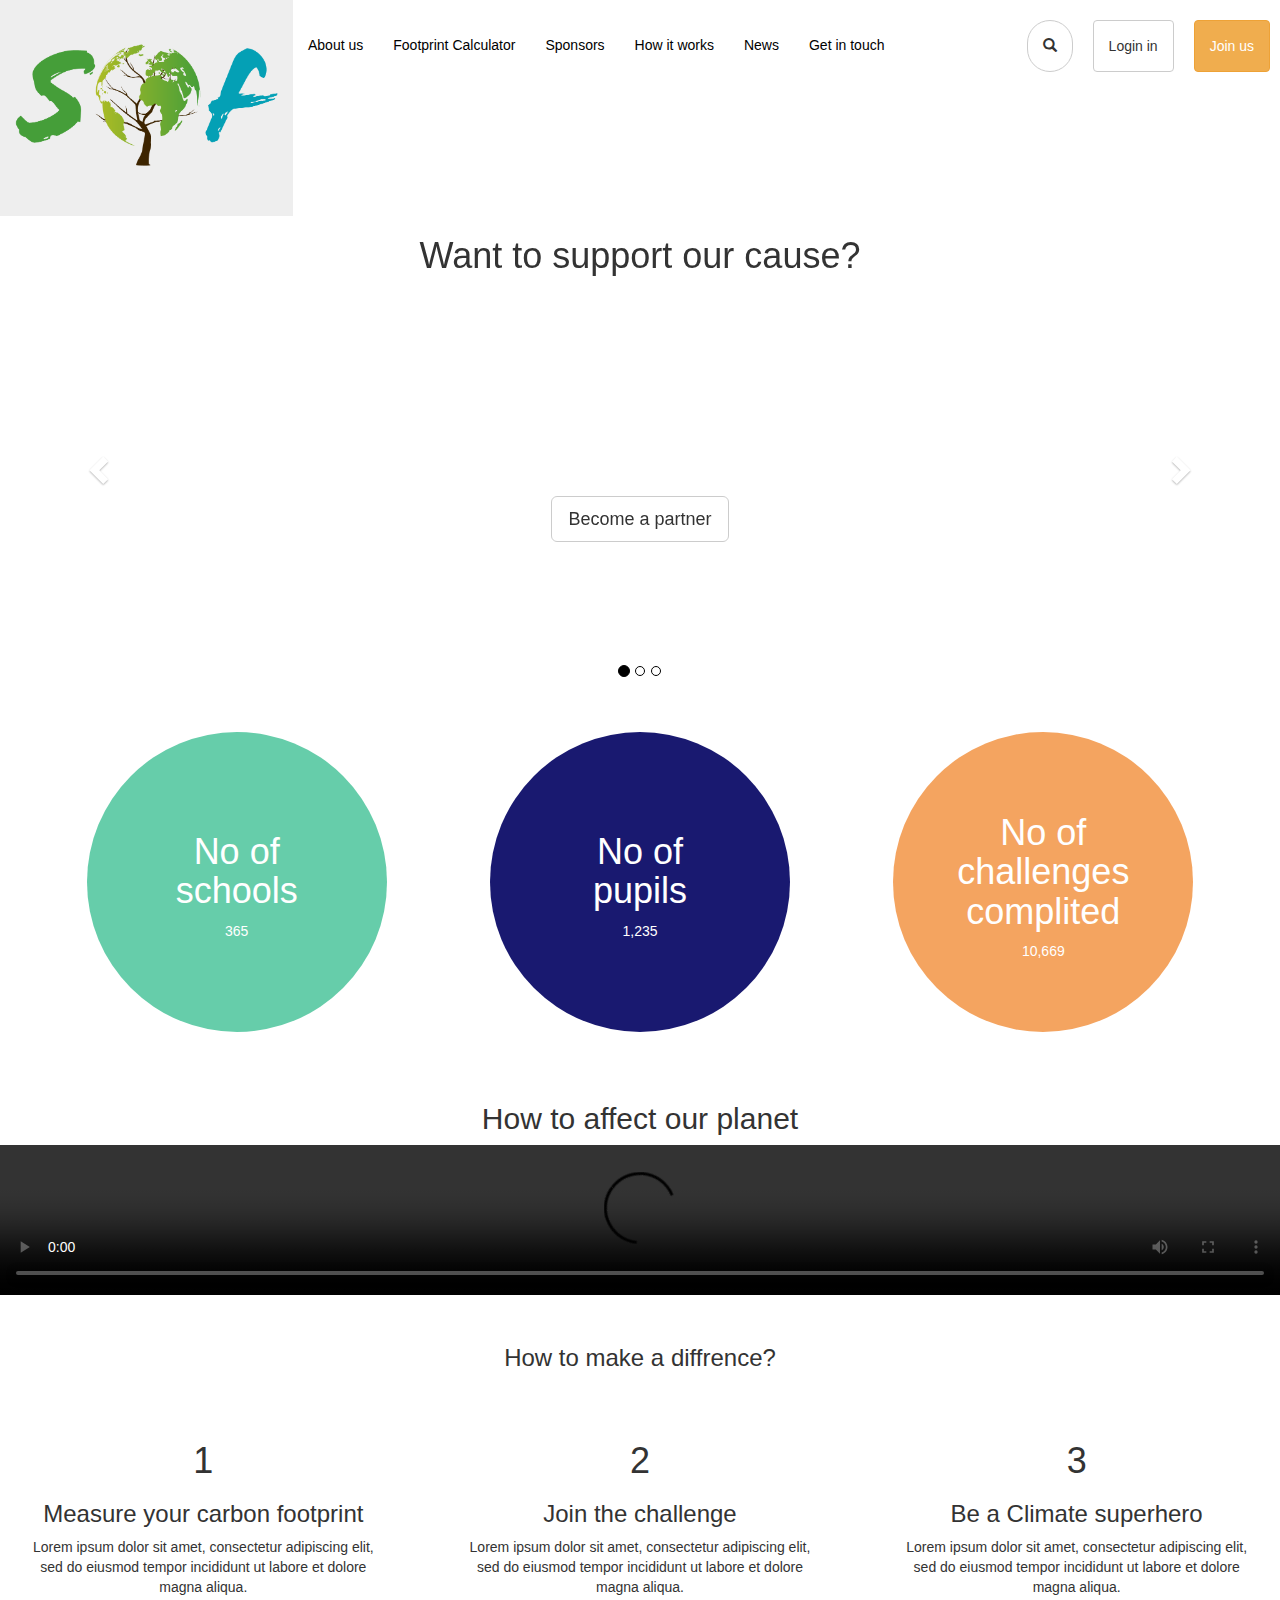
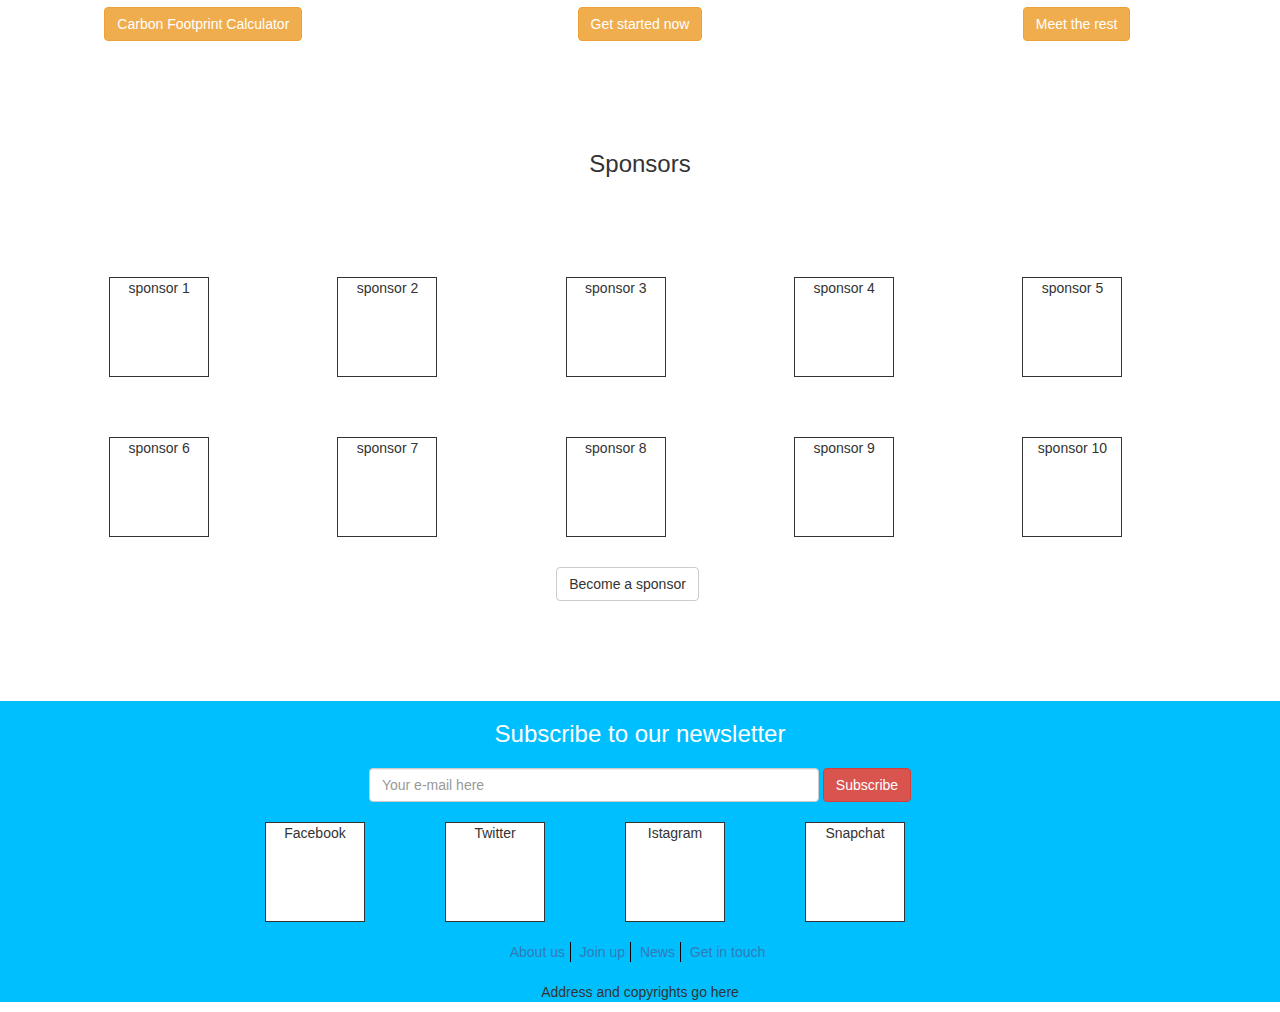
==== index.html @ 85eab24a "init commit" ====
<!DOCTYPE html>
<html lang="en">
<head>

    <link rel="stylesheet" type="text/css" href="css/mystyle.css"/>
    <meta charset="utf-8">
    <meta name="viewport" content="width=device-width, initial-scale=1.0">

    <title>Safe our future</title>


    <meta name="viewport" content="width=device-width, initial-scale=1">
    <link rel="stylesheet" href="bower_components/bootstrap/dist/css/bootstrap.min.css">
    <link rel="stylesheet" type="text/css" href="css/mystyle.css">
    <!-- HTML5 shim and Respond.js for IE8 support of HTML5 elements and media queries -->
    <!-- WARNING: Respond.js doesn't work if you view the page via file:// -->
    <!--[if lt IE 9]>
    <script src="https://oss.maxcdn.com/html5shiv/3.7.3/html5shiv.min.js"></script>
    <script src="https://oss.maxcdn.com/respond/1.4.2/respond.min.js"></script>
    <![endif]-->
    <script src="bower_components/jquery/dist/jquery.min.js"></script>
    <script src="bower_components/bootstrap/dist/js/bootstrap.min.js"></script>

    <script>
        $(document).ready(function () {
            $("#button-scroll").click(function () {
                $('html, body').animate({
                    scrollTop: $("#scroll-target").offset().top
                }, 2000);
            });
        });
    </script>
</head>


<body>

<div class="container-fluid">

    <div class="header-container">

        <!--navigation-->
        <div class="navigation row visible-lg">
            <div class="col-lg-12">
                <ul class="nav navbar-nav navbar-left">
                    <li>
                        <a href="#"><img src="images/SaveOurFuture-Logo3.png" class="logo-desktop"></a>
                    </li>
                </ul>
                <ul class="nav navbar-nav main-nav">
                    <li><a href="#">About us</a></li>
                    <li><a href="#">Footprint Calculator</a></li>
                    <li><a href="#">Sponsors</a></li>
                    <li><a href="#">How it works</a></li>
                    <li><a href="#">News</a></li>
                    <li><a href="#">Get in touch</a></li>
                </ul>
                <ul class="nav navbar-nav navbar-right login-join">
                    <li><a href="#" class="btn btn-default search-button" role="button"><span
                            class="glyphicon glyphicon-search"></span></a></li>
                    <li><a href="#" class="btn btn-default login-margin" role="button">Login in</a></li>
                    <li><a href="#" class="btn btn-warning" role="button">Join us</a></li>
                </ul>
            </div>
        </div>

        <div class="navigation row visible-md visible-sm visible-xs">
            <div class="col-md-4 col-sm-4 col-xs-4">
                <ul class="nav navbar-nav navbar-left button-dropdown">
                    <button type="button" data-toggle="dropdown" class="button-navigation"><span
                            class="glyphicon glyphicon-menu-hamburger"></span></button>
                    <ul class="dropdown-menu">
                        <li><a href="#">About us</a></li>
                        <li><a href="#">Footprint Calculator</a>
                        <li>
                        <li><a href="#">Sponsors</a></li>
                        <li><a href="#">How it works</a></li>
                        <li><a href="#">News</a>
                        <li>
                        <li><a href="#">Get in touch</a></li>
                    </ul>
                </ul>
            </div>
            <div class="col-md-4 col-sm-4 col-xs-4">
                <ul class="nav navbar-nav">
                    <li>
                        <a href="#"><img src="images/SaveOurFuture-Logo3.png" class="logo-mobile"></a>
                    </li>
                </ul>
            </div>
            <div class="col-md-4 col-sm-4 col-xs-4 login-join-mobile">
                <a href="#" class="btn btn-default" role="button">Login in</a>
                <a href="#" class="btn btn-warning" role="button">Join us</a>
            </div>
        </div>

         <!--carousel-->

        <div class="container-carousel">
            <div id="myCarousel" class="carousel slide text-center" data-ride="carousel">

                <ol class="carousel-indicators">
                    <li data-target="#myCarousel" data-slide-to="0" class="active"></li>
                    <li data-target="#myCarousel" data-slide-to="1"></li>
                    <li data-target="#myCarousel" data-slide-to="2"></li>
                </ol>

                <div class="carousel-inner" role="listbox">
                    <div class="item item-position active">
                        <h1>Want to support our cause?</h1>
                        <p><a class="btn btn-lg btn-default button-lower" href="#" role="button">Become a partner</a>
                        </p>
                    </div>
                    <div class="item item-position">
                        <h1>Help Safe Our Future!</h1>
                        <p><a class="btn btn-lg btn-default button-lower" id="button-scroll" href="#" role="button">Find
                            out how</a></p>
                    </div>
                    <div class="item item-position">
                        <h1>How big is your carboon footprint?</h1>
                        <p><a class="btn btn-lg btn-default button-lower" href="#" role="button">Footprint
                            calculator</a>
                        </p>
                    </div>
                </div>
                <a class="left carousel-control" href="#myCarousel" role="button" data-slide="prev">
                    <span class="glyphicon glyphicon-chevron-left" aria-hidden="true"></span>
                    <span class="sr-only">Previous</span>
                </a>
                <a class="right carousel-control" href="#myCarousel" role="button" data-slide="next">
                    <span class="glyphicon glyphicon-chevron-right" aria-hidden="true"></span>
                    <span class="sr-only">Next</span>
                </a>
            </div>
         </div>
    </div>

    <!--counters-->

    <div class="counters-container">
        <div class="row">
            <div class="col-lg-4 col-md-4 col-sm-4 col-xs-12">
                <div id="circle1">
                    <div id="text1">
                        <h1>No of schools</h1>
                        <p>365</p>
                    </div>
                </div>
            </div>
            <div class="col-lg-4 col-md-4 col-sm-4 col-xs-12">
                <div id="circle2">
                    <div id="text1">
                        <h1>No of pupils</h1>
                        <p>1,235</p>
                    </div>
                </div>
            </div>
            <div class="col-lg-4 col-md-4 col-sm-4 col-xs-12">
                <div id="circle3">
                    <div id="text1">
                        <h1>No of challenges complited</h1>
                        <p>10,669</p>
                    </div>
                </div>
            </div>
        </div>
    </div>

    <!--video-->

    <div class="container-video">
        <h2 class="video-title">How to affect our planet</h2>
        <video class="video-centre" width="1000" controls>
            <source src="video/Save-Our-Future.mp4" type="video/mp4">
        </video>
    </div>

    <!--three steps-->

    <div class="three-steps" id="scroll-target">
        <h3 class="three-steps-title">How to make a diffrence?</h3>
        <div class="row three-steps-content">
            <div class="col-lg-4 col-md-4 col-sm-4 col-xs-12 three-steps-item1">
                <h1>1</h1>
                <h3>Measure your carbon footprint</h3>
                <p>Lorem ipsum dolor sit amet, consectetur adipiscing elit, sed do eiusmod tempor incididunt ut labore
                    et dolore magna aliqua.</p>
                <p>
                    <a href="#" class="btn btn-warning" role="button">Carbon Footprint Calculator</a>
                </p>
            </div>

            <div class="col-lg-4 col-md-4 col-sm-4 col-xs-12 three-steps-item2">
                <h1>2</h1>
                <h3>Join the challenge</h3>
                <p>Lorem ipsum dolor sit amet, consectetur adipiscing elit, sed do eiusmod tempor incididunt ut labore
                    et dolore magna aliqua.</p>
                <p>
                    <a href="#" class="btn btn-warning" role="button">Get started now</a>
                </p>
            </div>

            <div class="col-lg-4 col-md-4 col-sm-4 col-xs-12 three-steps-item3">
                <h1>3</h1>
                <h3>Be a Climate superhero</h3>
                <p>Lorem ipsum dolor sit amet, consectetur adipiscing elit, sed do eiusmod tempor incididunt ut labore
                    et dolore magna aliqua.</p>
                <p>
                    <a href="#" class="btn btn-warning" role="button">Meet the rest</a>
                </p>
            </div>
        </div>
    </div>

    <!--sponsors-->

    <div class="sponsors visible-lg visible-mg hidden-xs">
        <h3 class="sponsors-title">Sponsors</h3>
        <div class="row sponsors-first-line">
            <div class="sponsor-list col-lg-2 col-md-offset-1">
                <p>sponsor 1</p>
            </div>
            <div class="sponsor-list col-lg-2">
                <p>sponsor 2</p>
            </div>
            <div class="sponsor-list col-lg-2">
                <p>sponsor 3</p>
            </div>
            <div class="sponsor-list col-lg-2">
                <p>sponsor 4</p>
            </div>
            <div class="sponsor-list col-lg-2">
                <p>sponsor 5</p>
            </div>
        </div>
        <div class="row sponsors-second-line">
            <div class="sponsor-list col-lg-2 col-md-offset-1">
                <p>sponsor 6</p>
            </div>
            <div class="sponsor-list col-lg-2">
                <p>sponsor 7</p>
            </div>
            <div class="sponsor-list col-lg-2">
                <p>sponsor 8</p>
            </div>
            <div class="sponsor-list col-lg-2">
                <p>sponsor 9</p>
            </div>
            <div class="sponsor-list col-lg-2">
                <p>sponsor 10</p>
            </div>
        </div>
        <div class="row sponsor-button">
            <div class="col-lg-12">
                <a class="btn btn-default" href="#" role="button">Become a sponsor</a>
            </div>
        </div>
    </div>

    <!--footer-->

    <footer class="footer-homepage">
        <div class="footer-header row">
            <div class="col-lg-12 col-md-12 col-sm-12 col-xs-12">
                <h3>Subscribe to our newsletter</h3>
                <form class="form-inline footer-email">
                    <input type="email" class="form-control" size="50" placeholder="Your e-mail here" required>
                    <button type="button" class="btn btn-danger">Subscribe</button>
                </form>
            </div>
        </div>
        <div class="footer-social visible-lg hidden-md hidden-sm hidden-xs">
            <div class="row">
                <div class="col-lg-3 social-list">
                    <p>Facebook</p>
                </div>
                <div class="col-lg-3 social-list">
                    <p>Twitter</p>
                </div>
                <div class="col-lg-3 social-list">
                    <p>Istagram</p>
                </div>
                <div class="col-lg-3 social-list">
                    <p>Snapchat</p>
                </div>
            </div>
        </div>

        <div class="footer-social-mobile hidden-lg visible-md visible-sm visible-xs">
            <ul class="list-unstyled">
                <li>Facebook</li>
                <li>Twitter</li>
                <li>Istagram</li>
                <li>Snapchat</li>
            </ul>
        </div>

        <div class="footer-lists">
            <ul class="list-inline">
                <li class="footer-list-item"><a href="#">About us</a></li>
                <li class="footer-list-item"><a href="#">Join up</a></li>
                <li class="footer-list-item"><a href="#">News</a></li>
                <li><a href="#">Get in touch</a></li>
            </ul>
        </div>
        <div class="footer-text-bottom">
            <p>Address and copyrights go here</p>
        </div>

    </footer>


</div>


</body>
</html>
---- css/mystyle.css ----
.container-fluid {
    padding-right: 0px;
    padding-left: 0px;
}

.header-container {
    margin-top: 0px;
}

.logo-desktop {
    width: 263px;
    height: 186px ;
    margin-right: 0px;
}

.logo-mobile {
    width: 263px;
    height: 186px ;
}

.search-button {
    border-radius: 50px;

}

.login-margin {
    margin-left: 20px;
    margin-right: 20px;
}

.login-join {
    margin-top: 20px;
    margin-right: 10px;
}

.login-join-mobile {
    margin-top: 20px;
    text-align: right;
}

.main-nav {
    margin-top: 20px;
}

.main-nav li a {
    color: black;!important;
}

.button-dropdown {
    margin-top: 20px;
    margin-left: 20px;
}

.navigation {
    margin-bottom: 0px;
}

.container-carousel {
    height: auto;
}

.carousel-control.left, .carousel-control.right {
    background-image: none;
}

.carousel-indicators li {
    border-color: black;
}

.carousel-indicators li.active {
    background-color: black;
}

.item-position p {
    line-height: 1.375em;
    margin: 170px 0;
}

.button-lower {
    margin-top: 50px;
}

.counters-container {
    margin-right: 50px;
    margin-left: 50px;
}
#circle1 {
    position: relative;
    background-color: mediumaquamarine;
    margin: 20px auto;
    width: 300px;
    height: 300px;
    border-radius: 200px;
}

#circle2 {
    position: relative;
    background-color: midnightblue ;
    margin: 20px auto;
    width: 300px;
    height: 300px;
    border-radius: 200px;
}

#circle3 {
    position: relative;
    background-color: sandybrown ;
    margin: 20px auto;
    width: 300px;
    height: 300px;
    border-radius: 200px;
}

#text1 {
    position: absolute;
    top: 50%;
    left: 50%;
    transform: translate(-50%, -50%);
    color: #fff;
    text-align: center;
}


.video-title {
    text-align: center;
}

.container-video {
    margin: 50px 0px 0px 0px;!important;
}

.video-centre {
    margin-left: auto;
    margin-right: auto;
    display: block;
    width: 100%;
    height: auto;
}

.three-steps {
    text-align: center;
}

.three-steps-title {
   margin: 50px 0px 50px 0px;
}

.three-steps-item1 {
    padding-left: 40px;
    padding-right: 40px;
}

.three-steps-item2 {
    padding-left: 40px;
    padding-right: 40px;
}

.three-steps-item3 {
    padding-left: 40px;
    padding-right: 40px;
}

.sponsors {
    text-align: center;
}
.sponsors-title {
    margin: 100px 0px 100px 0px;
}

.sponsor-list p {
    border: 1px solid;
    height: 100px;!important;
    width: 100px; !important;

}

.sponsors-second-line {
    margin-top: 50px;
}

.sponsor-list {
    margin-right: 10px;
}

.sponsor-button {
    margin: 20px 25px 50px 0px;
}

.footer-homepage {
    background-color: deepskyblue;
    margin-top: 100px;
}

.footer-header {
    text-align: center;
    color: white;
}

.footer-email {
    text-align: center;
    margin-bottom: 20px;
    margin-top: 20px;

}

.footer-social {
    text-align: center;
    margin: 0px 0px 20px 280px;
}
.social-list {
    border: 1px solid;
    height: 100px; !important;
    width: 100px; !important;
    margin-right: 80px;
    background-color: white;
}

.footer-text-bottom {
    text-align: center;
}

.footer-lists {
    text-align: center;
    margin-bottom: 20px;
    color: black;!important;
}


.footer-list-item {
    border-right: 1px solid;
}

.footer-social-mobile {
    text-align: center;
    margin: 10px 0px 10px 0px;
}


@media only screen and (max-width: 767px) {

    .logo-mobile {
        width: 132px;
        height: 93px ;
        margin-left: 40px;!important;
    }

    .login-join {
        margin-right: 0px;
    }

    .navigation {
        margin-bottom: 50px;
    }

    .container-carousel {
        height: 300px;
    }

    .item-position p {
        margin: 70px 0;
    }

    .button-lower {
        margin-top: 50px;
    }

    .counters-container {
        margin-top: 0px; !important;
        margin-right: 0px;
        margin-left: 0px;
    }

    #circle1 {
        width: 150px;
        height: 150px;
    }
    #circle2 {
        width: 150px;
        height: 150px;
    }

    #circle3 {
        width: 150px;
        height: 150px;
    }

    #text1 h1{
        font-size: 12px !important;

    }

    .container-video {
        margin: 40px 0px 40px 0px !important;
    }

    .three-steps-content {
        margin-left: 100px;
        margin-right: 100px;
    }

    .three-steps-item2 {
        margin-top: 20px;
        margin-bottom: 20px;
    }

    .footer-homepage {
        margin-top: 50px;
    }

}


@media only screen and (max-width: 992px){

    .login-join {
        margin-right: 0px;
    }

    .logo-mobile {
        width: 179px;
        height: 122px ;
        margin-left: 50px;
    }

    .navigation {
        margin-bottom: 50px !important;
    }

    .container-carousel {
        height: 300px;
    }

    .item-position p {
        margin: 70px 0;
    }

    .counters-container {
        margin-top: 50px; !important;
        margin-right: 0px;
        margin-left: 0px;
    }

    #circle1 {
        width: 280px;
        height: 280px;
    }
    #circle2 {
        width: 280px;
        height: 280px;
    }

    #circle3 {
        width: 280px;
        height: 280px;
    }

    #text1 h1{
        font-size: 14px !important;

    }

    .container-video {
        margin: 50px 0px 0px 0px;!important;
    }

}
---- css/mystyle.css ----
.container-fluid {
    padding-right: 0px;
    padding-left: 0px;
}

.header-container {
    margin-top: 0px;
}

.logo-desktop {
    width: 263px;
    height: 186px ;
    margin-right: 0px;
}

.logo-mobile {
    width: 263px;
    height: 186px ;
}

.search-button {
    border-radius: 50px;

}

.login-margin {
    margin-left: 20px;
    margin-right: 20px;
}

.login-join {
    margin-top: 20px;
    margin-right: 10px;
}

.login-join-mobile {
    margin-top: 20px;
    text-align: right;
}

.main-nav {
    margin-top: 20px;
}

.main-nav li a {
    color: black;!important;
}

.button-dropdown {
    margin-top: 20px;
    margin-left: 20px;
}

.navigation {
    margin-bottom: 0px;
}

.container-carousel {
    height: auto;
}

.carousel-control.left, .carousel-control.right {
    background-image: none;
}

.carousel-indicators li {
    border-color: black;
}

.carousel-indicators li.active {
    background-color: black;
}

.item-position p {
    line-height: 1.375em;
    margin: 170px 0;
}

.button-lower {
    margin-top: 50px;
}

.counters-container {
    margin-right: 50px;
    margin-left: 50px;
}
#circle1 {
    position: relative;
    background-color: mediumaquamarine;
    margin: 20px auto;
    width: 300px;
    height: 300px;
    border-radius: 200px;
}

#circle2 {
    position: relative;
    background-color: midnightblue ;
    margin: 20px auto;
    width: 300px;
    height: 300px;
    border-radius: 200px;
}

#circle3 {
    position: relative;
    background-color: sandybrown ;
    margin: 20px auto;
    width: 300px;
    height: 300px;
    border-radius: 200px;
}

#text1 {
    position: absolute;
    top: 50%;
    left: 50%;
    transform: translate(-50%, -50%);
    color: #fff;
    text-align: center;
}


.video-title {
    text-align: center;
}

.container-video {
    margin: 50px 0px 0px 0px;!important;
}

.video-centre {
    margin-left: auto;
    margin-right: auto;
    display: block;
    width: 100%;
    height: auto;
}

.three-steps {
    text-align: center;
}

.three-steps-title {
   margin: 50px 0px 50px 0px;
}

.three-steps-item1 {
    padding-left: 40px;
    padding-right: 40px;
}

.three-steps-item2 {
    padding-left: 40px;
    padding-right: 40px;
}

.three-steps-item3 {
    padding-left: 40px;
    padding-right: 40px;
}

.sponsors {
    text-align: center;
}
.sponsors-title {
    margin: 100px 0px 100px 0px;
}

.sponsor-list p {
    border: 1px solid;
    height: 100px;!important;
    width: 100px; !important;

}

.sponsors-second-line {
    margin-top: 50px;
}

.sponsor-list {
    margin-right: 10px;
}

.sponsor-button {
    margin: 20px 25px 50px 0px;
}

.footer-homepage {
    background-color: deepskyblue;
    margin-top: 100px;
}

.footer-header {
    text-align: center;
    color: white;
}

.footer-email {
    text-align: center;
    margin-bottom: 20px;
    margin-top: 20px;

}

.footer-social {
    text-align: center;
    margin: 0px 0px 20px 280px;
}
.social-list {
    border: 1px solid;
    height: 100px; !important;
    width: 100px; !important;
    margin-right: 80px;
    background-color: white;
}

.footer-text-bottom {
    text-align: center;
}

.footer-lists {
    text-align: center;
    margin-bottom: 20px;
    color: black;!important;
}


.footer-list-item {
    border-right: 1px solid;
}

.footer-social-mobile {
    text-align: center;
    margin: 10px 0px 10px 0px;
}


@media only screen and (max-width: 767px) {

    .logo-mobile {
        width: 132px;
        height: 93px ;
        margin-left: 40px;!important;
    }

    .login-join {
        margin-right: 0px;
    }

    .navigation {
        margin-bottom: 50px;
    }

    .container-carousel {
        height: 300px;
    }

    .item-position p {
        margin: 70px 0;
    }

    .button-lower {
        margin-top: 50px;
    }

    .counters-container {
        margin-top: 0px; !important;
        margin-right: 0px;
        margin-left: 0px;
    }

    #circle1 {
        width: 150px;
        height: 150px;
    }
    #circle2 {
        width: 150px;
        height: 150px;
    }

    #circle3 {
        width: 150px;
        height: 150px;
    }

    #text1 h1{
        font-size: 12px !important;

    }

    .container-video {
        margin: 40px 0px 40px 0px !important;
    }

    .three-steps-content {
        margin-left: 100px;
        margin-right: 100px;
    }

    .three-steps-item2 {
        margin-top: 20px;
        margin-bottom: 20px;
    }

    .footer-homepage {
        margin-top: 50px;
    }

}


@media only screen and (max-width: 992px){

    .login-join {
        margin-right: 0px;
    }

    .logo-mobile {
        width: 179px;
        height: 122px ;
        margin-left: 50px;
    }

    .navigation {
        margin-bottom: 50px !important;
    }

    .container-carousel {
        height: 300px;
    }

    .item-position p {
        margin: 70px 0;
    }

    .counters-container {
        margin-top: 50px; !important;
        margin-right: 0px;
        margin-left: 0px;
    }

    #circle1 {
        width: 280px;
        height: 280px;
    }
    #circle2 {
        width: 280px;
        height: 280px;
    }

    #circle3 {
        width: 280px;
        height: 280px;
    }

    #text1 h1{
        font-size: 14px !important;

    }

    .container-video {
        margin: 50px 0px 0px 0px;!important;
    }

}
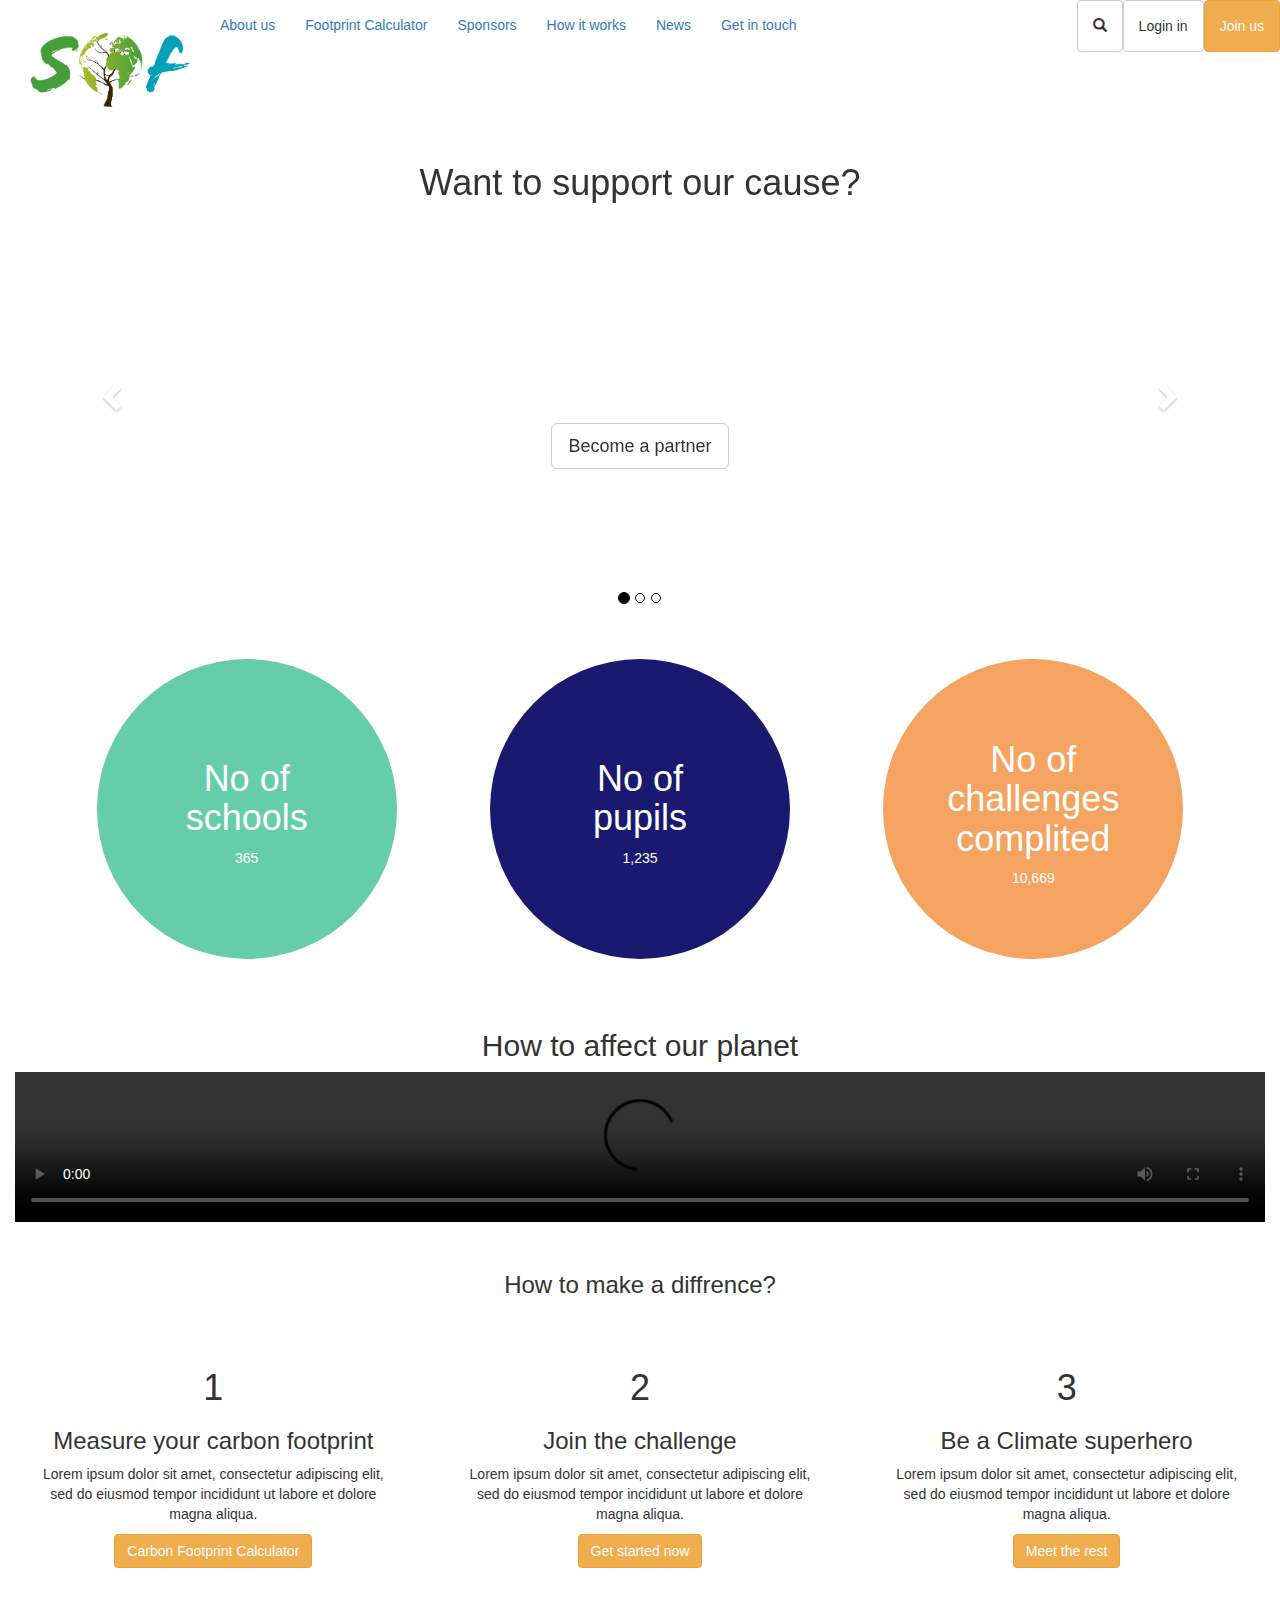
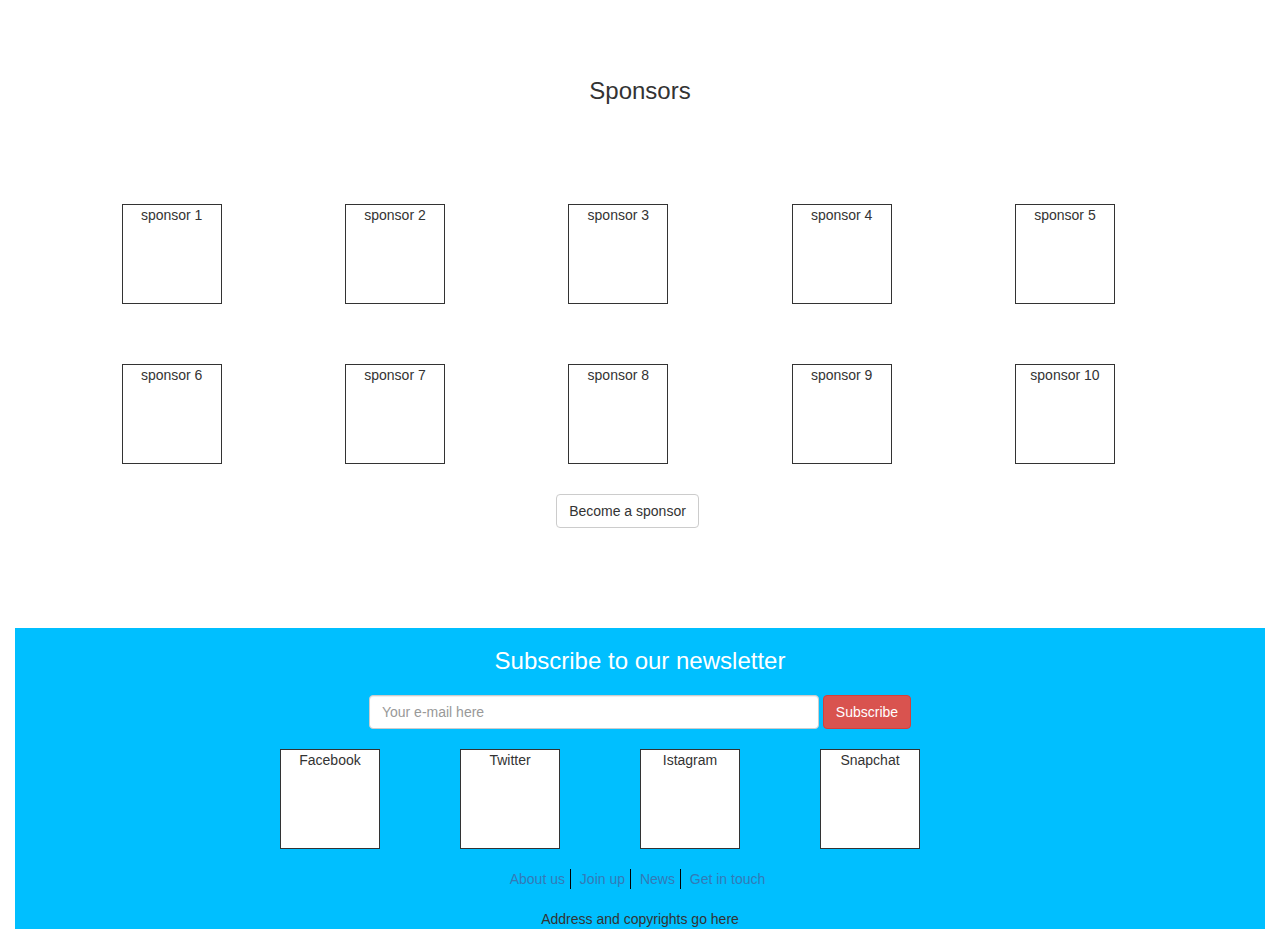
==== commit 4fac4960: "plus get in touch" ====
--- a/index.html
+++ b/index.html
@@ -44,7 +44,7 @@
             <div class="col-lg-12">
                 <ul class="nav navbar-nav navbar-left">
                     <li>
-                        <a href="#"><img src="images/SaveOurFuture-Logo3.png" class="logo-desktop"></a>
+                        <a href="#"><img src="images/SaveOurFuture-Logo3.png" class="img-responsive center-block logo"></a>
                     </li>
                 </ul>
                 <ul class="nav navbar-nav main-nav">
@@ -71,12 +71,10 @@
                             class="glyphicon glyphicon-menu-hamburger"></span></button>
                     <ul class="dropdown-menu">
                         <li><a href="#">About us</a></li>
-                        <li><a href="#">Footprint Calculator</a>
-                        <li>
+                        <li><a href="#">Footprint Calculator</a></li>
                         <li><a href="#">Sponsors</a></li>
                         <li><a href="#">How it works</a></li>
-                        <li><a href="#">News</a>
-                        <li>
+                        <li><a href="#">News</a></li>
                         <li><a href="#">Get in touch</a></li>
                     </ul>
                 </ul>
@@ -84,7 +82,7 @@
             <div class="col-md-4 col-sm-4 col-xs-4">
                 <ul class="nav navbar-nav">
                     <li>
-                        <a href="#"><img src="images/SaveOurFuture-Logo3.png" class="logo-mobile"></a>
+                        <a href="#"><img src="images/SaveOurFuture-Logo3.png" class="img-responsive center-block logo"></a>
                     </li>
                 </ul>
             </div>
--- a/css/mystyle.css
+++ b/css/mystyle.css
@@ -1,58 +1,20 @@
-.container-fluid {
-    padding-right: 0px;
-    padding-left: 0px;
-}
-
-.header-container {
-    margin-top: 0px;
-}
-
-.logo-desktop {
-    width: 263px;
-    height: 186px ;
-    margin-right: 0px;
-}
-
-.logo-mobile {
-    width: 263px;
-    height: 186px ;
-}
-
-.search-button {
-    border-radius: 50px;
-
-}
-
-.login-margin {
-    margin-left: 20px;
-    margin-right: 20px;
-}
-
-.login-join {
-    margin-top: 20px;
-    margin-right: 10px;
-}
-
-.login-join-mobile {
-    margin-top: 20px;
-    text-align: right;
-}
-
-.main-nav {
-    margin-top: 20px;
-}
-
-.main-nav li a {
-    color: black;!important;
-}
-
-.button-dropdown {
-    margin-top: 20px;
-    margin-left: 20px;
-}
-
-.navigation {
-    margin-bottom: 0px;
+/*navigation*/
+
+.logo {
+    display: block;
+    width:160px;
+    max-width: 100%;
+    max-height:119px;
+    height: auto;
+}
+
+.button-hamburger {
+    width: 60px;
+    height: 60px;
+}
+
+#sofNav ul li a {
+    color: black;
 }
 
 .container-carousel {
@@ -238,18 +200,9 @@
 
 @media only screen and (max-width: 767px) {
 
-    .logo-mobile {
-        width: 132px;
-        height: 93px ;
-        margin-left: 40px;!important;
-    }
-
-    .login-join {
-        margin-right: 0px;
-    }
-
-    .navigation {
-        margin-bottom: 50px;
+    .logo {
+        width: 85px;
+        height: 60px;
     }
 
     .container-carousel {
@@ -312,18 +265,9 @@
 
 @media only screen and (max-width: 992px){
 
-    .login-join {
-        margin-right: 0px;
-    }
-
-    .logo-mobile {
-        width: 179px;
-        height: 122px ;
-        margin-left: 50px;
-    }
-
-    .navigation {
-        margin-bottom: 50px !important;
+    .logo {
+        width: 116px;
+        height: 80px;
     }
 
     .container-carousel {
@@ -365,3 +309,7 @@
 
 }
 
+.container-navigation {
+    mar
+}
+
--- a/css/mystyle.css
+++ b/css/mystyle.css
@@ -1,58 +1,20 @@
-.container-fluid {
-    padding-right: 0px;
-    padding-left: 0px;
-}
-
-.header-container {
-    margin-top: 0px;
-}
-
-.logo-desktop {
-    width: 263px;
-    height: 186px ;
-    margin-right: 0px;
-}
-
-.logo-mobile {
-    width: 263px;
-    height: 186px ;
-}
-
-.search-button {
-    border-radius: 50px;
-
-}
-
-.login-margin {
-    margin-left: 20px;
-    margin-right: 20px;
-}
-
-.login-join {
-    margin-top: 20px;
-    margin-right: 10px;
-}
-
-.login-join-mobile {
-    margin-top: 20px;
-    text-align: right;
-}
-
-.main-nav {
-    margin-top: 20px;
-}
-
-.main-nav li a {
-    color: black;!important;
-}
-
-.button-dropdown {
-    margin-top: 20px;
-    margin-left: 20px;
-}
-
-.navigation {
-    margin-bottom: 0px;
+/*navigation*/
+
+.logo {
+    display: block;
+    width:160px;
+    max-width: 100%;
+    max-height:119px;
+    height: auto;
+}
+
+.button-hamburger {
+    width: 60px;
+    height: 60px;
+}
+
+#sofNav ul li a {
+    color: black;
 }
 
 .container-carousel {
@@ -238,18 +200,9 @@
 
 @media only screen and (max-width: 767px) {
 
-    .logo-mobile {
-        width: 132px;
-        height: 93px ;
-        margin-left: 40px;!important;
-    }
-
-    .login-join {
-        margin-right: 0px;
-    }
-
-    .navigation {
-        margin-bottom: 50px;
+    .logo {
+        width: 85px;
+        height: 60px;
     }
 
     .container-carousel {
@@ -312,18 +265,9 @@
 
 @media only screen and (max-width: 992px){
 
-    .login-join {
-        margin-right: 0px;
-    }
-
-    .logo-mobile {
-        width: 179px;
-        height: 122px ;
-        margin-left: 50px;
-    }
-
-    .navigation {
-        margin-bottom: 50px !important;
+    .logo {
+        width: 116px;
+        height: 80px;
     }
 
     .container-carousel {
@@ -365,3 +309,7 @@
 
 }
 
+.container-navigation {
+    mar
+}
+
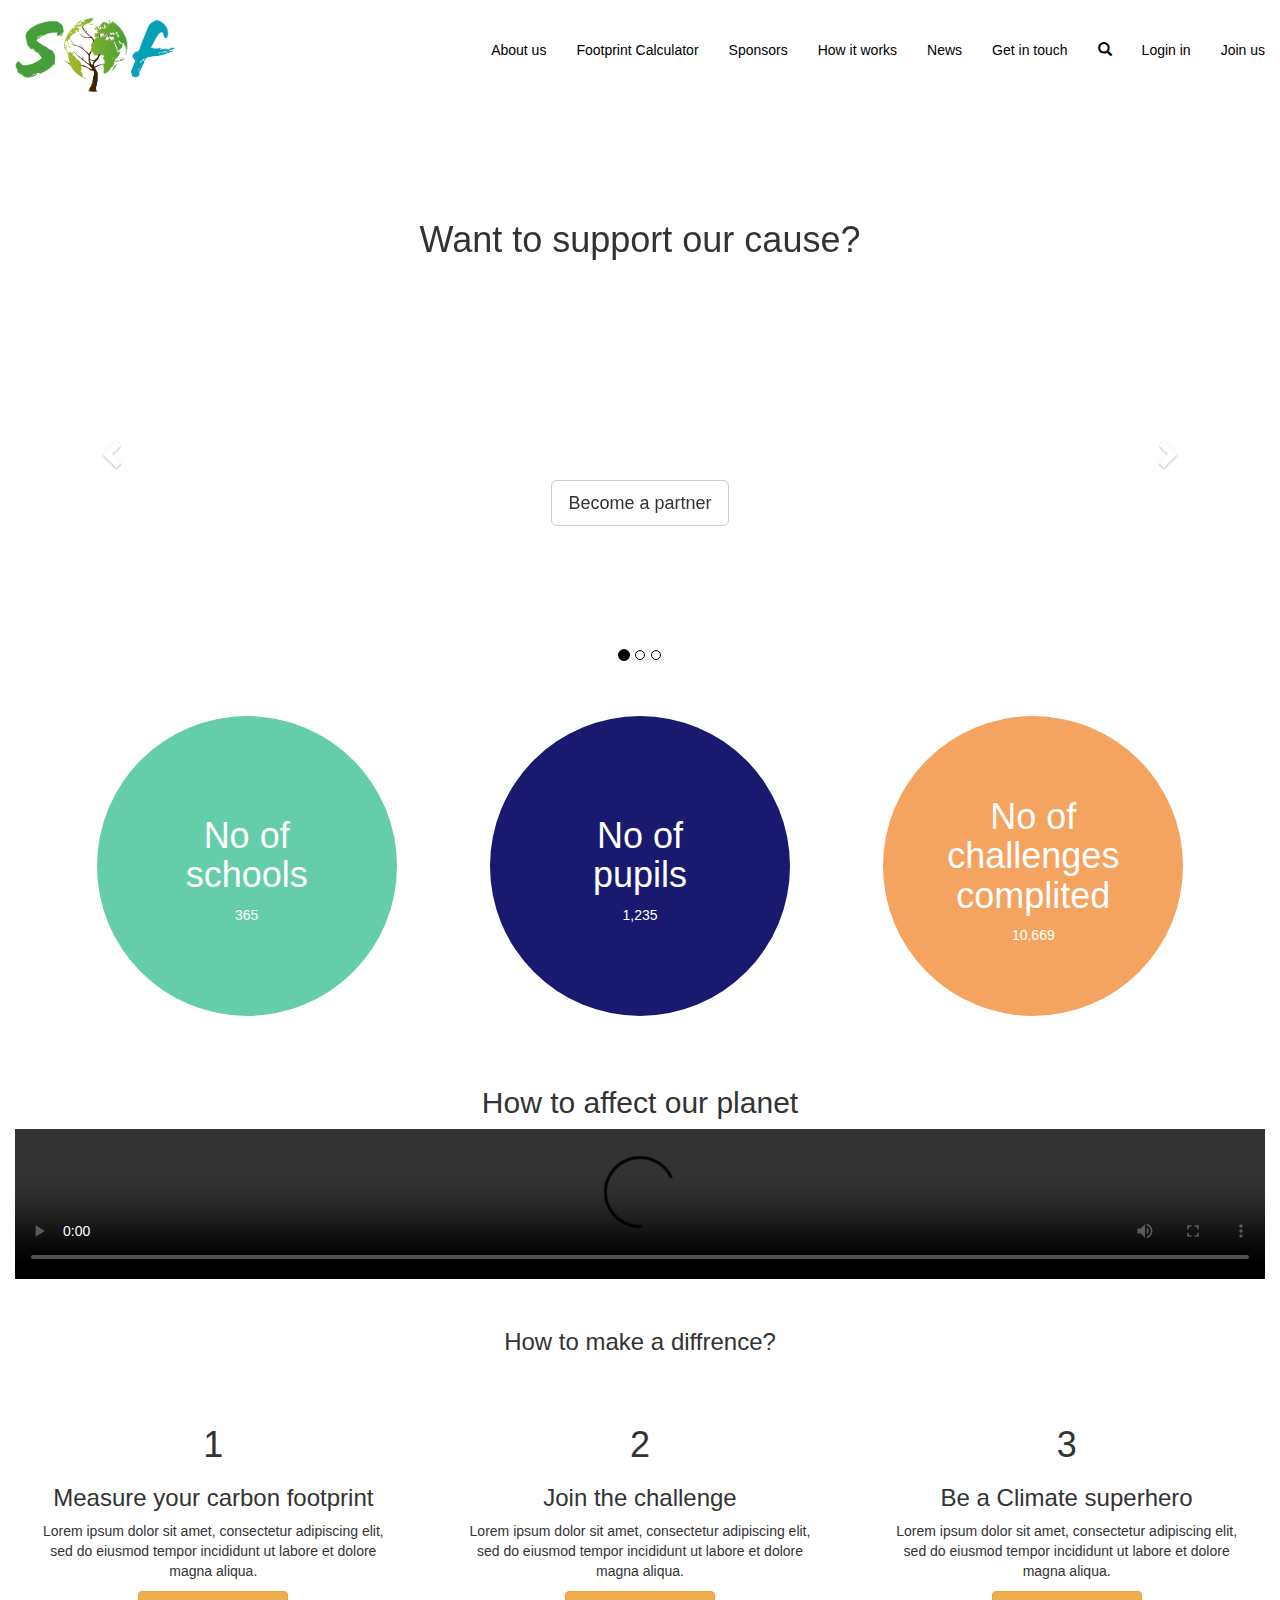
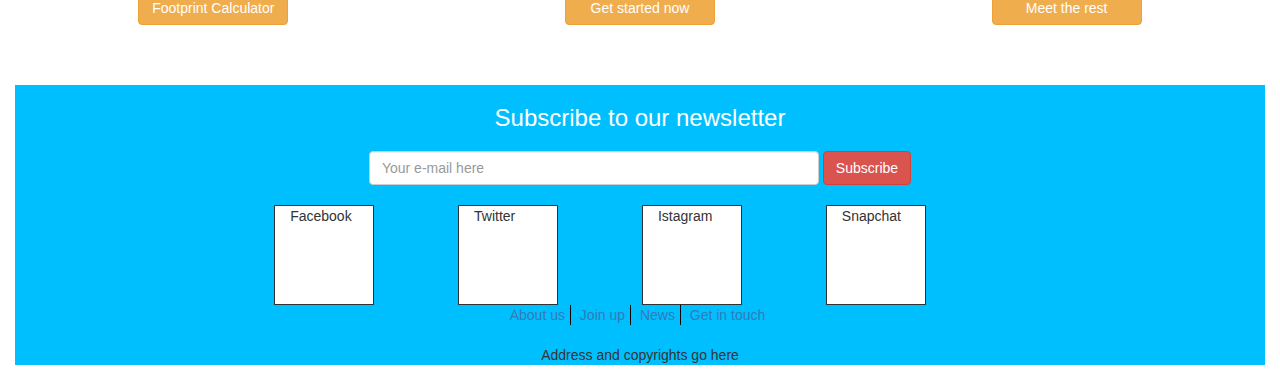
==== commit ec336d67: "centered" ====
--- a/index.html
+++ b/index.html
@@ -20,16 +20,8 @@
     <![endif]-->
     <script src="bower_components/jquery/dist/jquery.min.js"></script>
     <script src="bower_components/bootstrap/dist/js/bootstrap.min.js"></script>
-
-    <script>
-        $(document).ready(function () {
-            $("#button-scroll").click(function () {
-                $('html, body').animate({
-                    scrollTop: $("#scroll-target").offset().top
-                }, 2000);
-            });
-        });
-    </script>
+    <script src="js/nav.js"></script>
+
 </head>
 
 
@@ -40,57 +32,41 @@
     <div class="header-container">
 
         <!--navigation-->
-        <div class="navigation row visible-lg">
-            <div class="col-lg-12">
-                <ul class="nav navbar-nav navbar-left">
-                    <li>
-                        <a href="#"><img src="images/SaveOurFuture-Logo3.png" class="img-responsive center-block logo"></a>
-                    </li>
-                </ul>
-                <ul class="nav navbar-nav main-nav">
-                    <li><a href="#">About us</a></li>
-                    <li><a href="#">Footprint Calculator</a></li>
-                    <li><a href="#">Sponsors</a></li>
-                    <li><a href="#">How it works</a></li>
-                    <li><a href="#">News</a></li>
-                    <li><a href="#">Get in touch</a></li>
-                </ul>
-                <ul class="nav navbar-nav navbar-right login-join">
-                    <li><a href="#" class="btn btn-default search-button" role="button"><span
-                            class="glyphicon glyphicon-search"></span></a></li>
-                    <li><a href="#" class="btn btn-default login-margin" role="button">Login in</a></li>
-                    <li><a href="#" class="btn btn-warning" role="button">Join us</a></li>
-                </ul>
-            </div>
-        </div>
-
-        <div class="navigation row visible-md visible-sm visible-xs">
-            <div class="col-md-4 col-sm-4 col-xs-4">
-                <ul class="nav navbar-nav navbar-left button-dropdown">
-                    <button type="button" data-toggle="dropdown" class="button-navigation"><span
-                            class="glyphicon glyphicon-menu-hamburger"></span></button>
-                    <ul class="dropdown-menu">
-                        <li><a href="#">About us</a></li>
+
+        <nav class="navbar navbar-fixed-top navbar-background">
+            <div class="container-fluid">
+
+                <div class="navbar-header">
+                    <button type="button" class="navbar-toggle collapsed button-hamburger" data-toggle="collapse" data-target="#sofNav">
+                        <span class="sr-only">Toggle navigation</span>
+                        <span class="glyphicon glyphicon-menu-hamburger"></span>
+                    </button>
+
+                    <a href="#" class="navbar-brand image-logo">
+                        <img src="images/SaveOurFuture-Logo3.png" class="img-responsive logo" alt="logo">
+                    </a>
+
+                </div>
+
+                <div class="collapse navbar-collapse pull-right" id="sofNav">
+                    <ul class="nav navbar-nav">
+                        <li><a href="aboutus.html">About us</a></li>
                         <li><a href="#">Footprint Calculator</a></li>
                         <li><a href="#">Sponsors</a></li>
                         <li><a href="#">How it works</a></li>
-                        <li><a href="#">News</a></li>
-                        <li><a href="#">Get in touch</a></li>
+                        <li><a href="news.html">News</a></li>
+                        <li><a href="getintouch.html">Get in touch</a></li>
                     </ul>
-                </ul>
-            </div>
-            <div class="col-md-4 col-sm-4 col-xs-4">
-                <ul class="nav navbar-nav">
-                    <li>
-                        <a href="#"><img src="images/SaveOurFuture-Logo3.png" class="img-responsive center-block logo"></a>
-                    </li>
-                </ul>
-            </div>
-            <div class="col-md-4 col-sm-4 col-xs-4 login-join-mobile">
-                <a href="#" class="btn btn-default" role="button">Login in</a>
-                <a href="#" class="btn btn-warning" role="button">Join us</a>
-            </div>
-        </div>
+                    <ul class="nav navbar-nav navbar-right">
+                        <li><a href="#"><span class="glyphicon glyphicon-search"></span></a></li>
+                        <li><a href="#">Login in</a></li>
+                        <li><a href="#">Join us</a></li>
+                    </ul>
+                </div>
+            </div>
+        </nav>
+
+
 
          <!--carousel-->
 
@@ -184,7 +160,7 @@
                 <p>Lorem ipsum dolor sit amet, consectetur adipiscing elit, sed do eiusmod tempor incididunt ut labore
                     et dolore magna aliqua.</p>
                 <p>
-                    <a href="#" class="btn btn-warning" role="button">Carbon Footprint Calculator</a>
+                    <a href="#" class="btn btn-warning button-size" role="button">Footprint Calculator</a>
                 </p>
             </div>
 
@@ -194,7 +170,7 @@
                 <p>Lorem ipsum dolor sit amet, consectetur adipiscing elit, sed do eiusmod tempor incididunt ut labore
                     et dolore magna aliqua.</p>
                 <p>
-                    <a href="#" class="btn btn-warning" role="button">Get started now</a>
+                    <a href="#" class="btn btn-warning button-size" role="button">Get started now</a>
                 </p>
             </div>
 
@@ -204,53 +180,8 @@
                 <p>Lorem ipsum dolor sit amet, consectetur adipiscing elit, sed do eiusmod tempor incididunt ut labore
                     et dolore magna aliqua.</p>
                 <p>
-                    <a href="#" class="btn btn-warning" role="button">Meet the rest</a>
+                    <a href="#" class="btn btn-warning button-size" role="button">Meet the rest</a>
                 </p>
-            </div>
-        </div>
-    </div>
-
-    <!--sponsors-->
-
-    <div class="sponsors visible-lg visible-mg hidden-xs">
-        <h3 class="sponsors-title">Sponsors</h3>
-        <div class="row sponsors-first-line">
-            <div class="sponsor-list col-lg-2 col-md-offset-1">
-                <p>sponsor 1</p>
-            </div>
-            <div class="sponsor-list col-lg-2">
-                <p>sponsor 2</p>
-            </div>
-            <div class="sponsor-list col-lg-2">
-                <p>sponsor 3</p>
-            </div>
-            <div class="sponsor-list col-lg-2">
-                <p>sponsor 4</p>
-            </div>
-            <div class="sponsor-list col-lg-2">
-                <p>sponsor 5</p>
-            </div>
-        </div>
-        <div class="row sponsors-second-line">
-            <div class="sponsor-list col-lg-2 col-md-offset-1">
-                <p>sponsor 6</p>
-            </div>
-            <div class="sponsor-list col-lg-2">
-                <p>sponsor 7</p>
-            </div>
-            <div class="sponsor-list col-lg-2">
-                <p>sponsor 8</p>
-            </div>
-            <div class="sponsor-list col-lg-2">
-                <p>sponsor 9</p>
-            </div>
-            <div class="sponsor-list col-lg-2">
-                <p>sponsor 10</p>
-            </div>
-        </div>
-        <div class="row sponsor-button">
-            <div class="col-lg-12">
-                <a class="btn btn-default" href="#" role="button">Become a sponsor</a>
             </div>
         </div>
     </div>
@@ -267,8 +198,8 @@
                 </form>
             </div>
         </div>
-        <div class="footer-social visible-lg hidden-md hidden-sm hidden-xs">
-            <div class="row">
+        <div class="container visible-lg hidden-md hidden-sm hidden-xs">
+            <div class="row centered">
                 <div class="col-lg-3 social-list">
                     <p>Facebook</p>
                 </div>
--- a/css/mystyle.css
+++ b/css/mystyle.css
@@ -6,6 +6,7 @@
     max-width: 100%;
     max-height:119px;
     height: auto;
+    padding-top: 0;
 }
 
 .button-hamburger {
@@ -13,12 +14,28 @@
     height: 60px;
 }
 
+.navbar-background {
+    background-color: white;
+}
+
+#sofNav {
+    margin-top: 25px;
+    margin-bottom: 25px;
+}
+
+.image-logo {
+    padding: 0 0 0 15px;!important;
+}
+
 #sofNav ul li a {
     color: black;
 }
 
+/*carousel*/
+
 .container-carousel {
     height: auto;
+    margin-top: 200px;
 }
 
 .carousel-control.left, .carousel-control.right {
@@ -41,6 +58,8 @@
 .button-lower {
     margin-top: 50px;
 }
+
+/*counters*/
 
 .counters-container {
     margin-right: 50px;
@@ -82,13 +101,14 @@
     text-align: center;
 }
 
+/*video*/
 
 .video-title {
     text-align: center;
 }
 
 .container-video {
-    margin: 50px 0px 0px 0px;!important;
+    margin: 50px 0 0 0;!important;
 }
 
 .video-centre {
@@ -99,12 +119,14 @@
     height: auto;
 }
 
+/*three steps*/
+
 .three-steps {
     text-align: center;
 }
 
 .three-steps-title {
-   margin: 50px 0px 50px 0px;
+   margin: 50px 0 50px 0;
 }
 
 .three-steps-item1 {
@@ -122,35 +144,12 @@
     padding-right: 40px;
 }
 
-.sponsors {
-    text-align: center;
-}
-.sponsors-title {
-    margin: 100px 0px 100px 0px;
-}
-
-.sponsor-list p {
-    border: 1px solid;
-    height: 100px;!important;
-    width: 100px; !important;
-
-}
-
-.sponsors-second-line {
-    margin-top: 50px;
-}
-
-.sponsor-list {
-    margin-right: 10px;
-}
-
-.sponsor-button {
-    margin: 20px 25px 50px 0px;
-}
+
+/*footer*/
 
 .footer-homepage {
     background-color: deepskyblue;
-    margin-top: 100px;
+    margin-top: 50px;
 }
 
 .footer-header {
@@ -165,9 +164,8 @@
 
 }
 
-.footer-social {
-    text-align: center;
-    margin: 0px 0px 20px 280px;
+.centered {
+    text-align: center;
 }
 .social-list {
     border: 1px solid;
@@ -175,6 +173,9 @@
     width: 100px; !important;
     margin-right: 80px;
     background-color: white;
+    display:inline-block;
+    float:none;
+    text-align:left;
 }
 
 .footer-text-bottom {
@@ -194,15 +195,20 @@
 
 .footer-social-mobile {
     text-align: center;
-    margin: 10px 0px 10px 0px;
-}
+    margin: 10px 0 10px 0;
+}
+
+
+
+
 
 
 @media only screen and (max-width: 767px) {
 
     .logo {
-        width: 85px;
-        height: 60px;
+        width: 85px !important;
+        height: 60px !important;
+        margin-top: 10px;
     }
 
     .container-carousel {
@@ -218,23 +224,23 @@
     }
 
     .counters-container {
-        margin-top: 0px; !important;
-        margin-right: 0px;
-        margin-left: 0px;
+        margin-top: 0; !important;
+        margin-right: 0;
+        margin-left: 0;
     }
 
     #circle1 {
-        width: 150px;
-        height: 150px;
+        width: 150px !important;
+        height: 150px !important;
     }
     #circle2 {
-        width: 150px;
-        height: 150px;
+        width: 150px !important;
+        height: 150px !important;
     }
 
     #circle3 {
-        width: 150px;
-        height: 150px;
+        width: 150px !important;
+        height: 150px !important;
     }
 
     #text1 h1{
@@ -243,21 +249,42 @@
     }
 
     .container-video {
-        margin: 40px 0px 40px 0px !important;
+        margin: 40px 0 40px 0 !important;
+    }
+
+    .three-steps-title {
+        margin: 25px 0 25px 0 !important;
     }
 
     .three-steps-content {
-        margin-left: 100px;
-        margin-right: 100px;
+        margin-left: 0 !important;
+        margin-right: 0 !important;
     }
 
     .three-steps-item2 {
         margin-top: 20px;
         margin-bottom: 20px;
+        padding-left: 0 !important;
+        padding-right: 0 !important;
+    }
+
+    .three-steps-item1 {
+        padding-left: 0 !important;
+        padding-right: 0 !important;
+    }
+
+
+    .three-steps-item3 {
+        padding-left: 0 !important;
+        padding-right: 0 !important;
     }
 
     .footer-homepage {
         margin-top: 50px;
+    }
+
+    .footer-header h3{
+        font-size: 18px;!important;
     }
 
 }
@@ -280,8 +307,8 @@
 
     .counters-container {
         margin-top: 50px; !important;
-        margin-right: 0px;
-        margin-left: 0px;
+        margin-right: 0;
+        margin-left: 0;
     }
 
     #circle1 {
@@ -304,12 +331,11 @@
     }
 
     .container-video {
-        margin: 50px 0px 0px 0px;!important;
-    }
-
-}
-
-.container-navigation {
-    mar
-}
-
+        margin: 50px 0 0 0 !important;
+    }
+
+}
+
+.button-size {
+    width: 150px;
+}--- a/css/mystyle.css
+++ b/css/mystyle.css
@@ -6,6 +6,7 @@
     max-width: 100%;
     max-height:119px;
     height: auto;
+    padding-top: 0;
 }
 
 .button-hamburger {
@@ -13,12 +14,28 @@
     height: 60px;
 }
 
+.navbar-background {
+    background-color: white;
+}
+
+#sofNav {
+    margin-top: 25px;
+    margin-bottom: 25px;
+}
+
+.image-logo {
+    padding: 0 0 0 15px;!important;
+}
+
 #sofNav ul li a {
     color: black;
 }
 
+/*carousel*/
+
 .container-carousel {
     height: auto;
+    margin-top: 200px;
 }
 
 .carousel-control.left, .carousel-control.right {
@@ -41,6 +58,8 @@
 .button-lower {
     margin-top: 50px;
 }
+
+/*counters*/
 
 .counters-container {
     margin-right: 50px;
@@ -82,13 +101,14 @@
     text-align: center;
 }
 
+/*video*/
 
 .video-title {
     text-align: center;
 }
 
 .container-video {
-    margin: 50px 0px 0px 0px;!important;
+    margin: 50px 0 0 0;!important;
 }
 
 .video-centre {
@@ -99,12 +119,14 @@
     height: auto;
 }
 
+/*three steps*/
+
 .three-steps {
     text-align: center;
 }
 
 .three-steps-title {
-   margin: 50px 0px 50px 0px;
+   margin: 50px 0 50px 0;
 }
 
 .three-steps-item1 {
@@ -122,35 +144,12 @@
     padding-right: 40px;
 }
 
-.sponsors {
-    text-align: center;
-}
-.sponsors-title {
-    margin: 100px 0px 100px 0px;
-}
-
-.sponsor-list p {
-    border: 1px solid;
-    height: 100px;!important;
-    width: 100px; !important;
-
-}
-
-.sponsors-second-line {
-    margin-top: 50px;
-}
-
-.sponsor-list {
-    margin-right: 10px;
-}
-
-.sponsor-button {
-    margin: 20px 25px 50px 0px;
-}
+
+/*footer*/
 
 .footer-homepage {
     background-color: deepskyblue;
-    margin-top: 100px;
+    margin-top: 50px;
 }
 
 .footer-header {
@@ -165,9 +164,8 @@
 
 }
 
-.footer-social {
-    text-align: center;
-    margin: 0px 0px 20px 280px;
+.centered {
+    text-align: center;
 }
 .social-list {
     border: 1px solid;
@@ -175,6 +173,9 @@
     width: 100px; !important;
     margin-right: 80px;
     background-color: white;
+    display:inline-block;
+    float:none;
+    text-align:left;
 }
 
 .footer-text-bottom {
@@ -194,15 +195,20 @@
 
 .footer-social-mobile {
     text-align: center;
-    margin: 10px 0px 10px 0px;
-}
+    margin: 10px 0 10px 0;
+}
+
+
+
+
 
 
 @media only screen and (max-width: 767px) {
 
     .logo {
-        width: 85px;
-        height: 60px;
+        width: 85px !important;
+        height: 60px !important;
+        margin-top: 10px;
     }
 
     .container-carousel {
@@ -218,23 +224,23 @@
     }
 
     .counters-container {
-        margin-top: 0px; !important;
-        margin-right: 0px;
-        margin-left: 0px;
+        margin-top: 0; !important;
+        margin-right: 0;
+        margin-left: 0;
     }
 
     #circle1 {
-        width: 150px;
-        height: 150px;
+        width: 150px !important;
+        height: 150px !important;
     }
     #circle2 {
-        width: 150px;
-        height: 150px;
+        width: 150px !important;
+        height: 150px !important;
     }
 
     #circle3 {
-        width: 150px;
-        height: 150px;
+        width: 150px !important;
+        height: 150px !important;
     }
 
     #text1 h1{
@@ -243,21 +249,42 @@
     }
 
     .container-video {
-        margin: 40px 0px 40px 0px !important;
+        margin: 40px 0 40px 0 !important;
+    }
+
+    .three-steps-title {
+        margin: 25px 0 25px 0 !important;
     }
 
     .three-steps-content {
-        margin-left: 100px;
-        margin-right: 100px;
+        margin-left: 0 !important;
+        margin-right: 0 !important;
     }
 
     .three-steps-item2 {
         margin-top: 20px;
         margin-bottom: 20px;
+        padding-left: 0 !important;
+        padding-right: 0 !important;
+    }
+
+    .three-steps-item1 {
+        padding-left: 0 !important;
+        padding-right: 0 !important;
+    }
+
+
+    .three-steps-item3 {
+        padding-left: 0 !important;
+        padding-right: 0 !important;
     }
 
     .footer-homepage {
         margin-top: 50px;
+    }
+
+    .footer-header h3{
+        font-size: 18px;!important;
     }
 
 }
@@ -280,8 +307,8 @@
 
     .counters-container {
         margin-top: 50px; !important;
-        margin-right: 0px;
-        margin-left: 0px;
+        margin-right: 0;
+        margin-left: 0;
     }
 
     #circle1 {
@@ -304,12 +331,11 @@
     }
 
     .container-video {
-        margin: 50px 0px 0px 0px;!important;
-    }
-
-}
-
-.container-navigation {
-    mar
-}
-
+        margin: 50px 0 0 0 !important;
+    }
+
+}
+
+.button-size {
+    width: 150px;
+}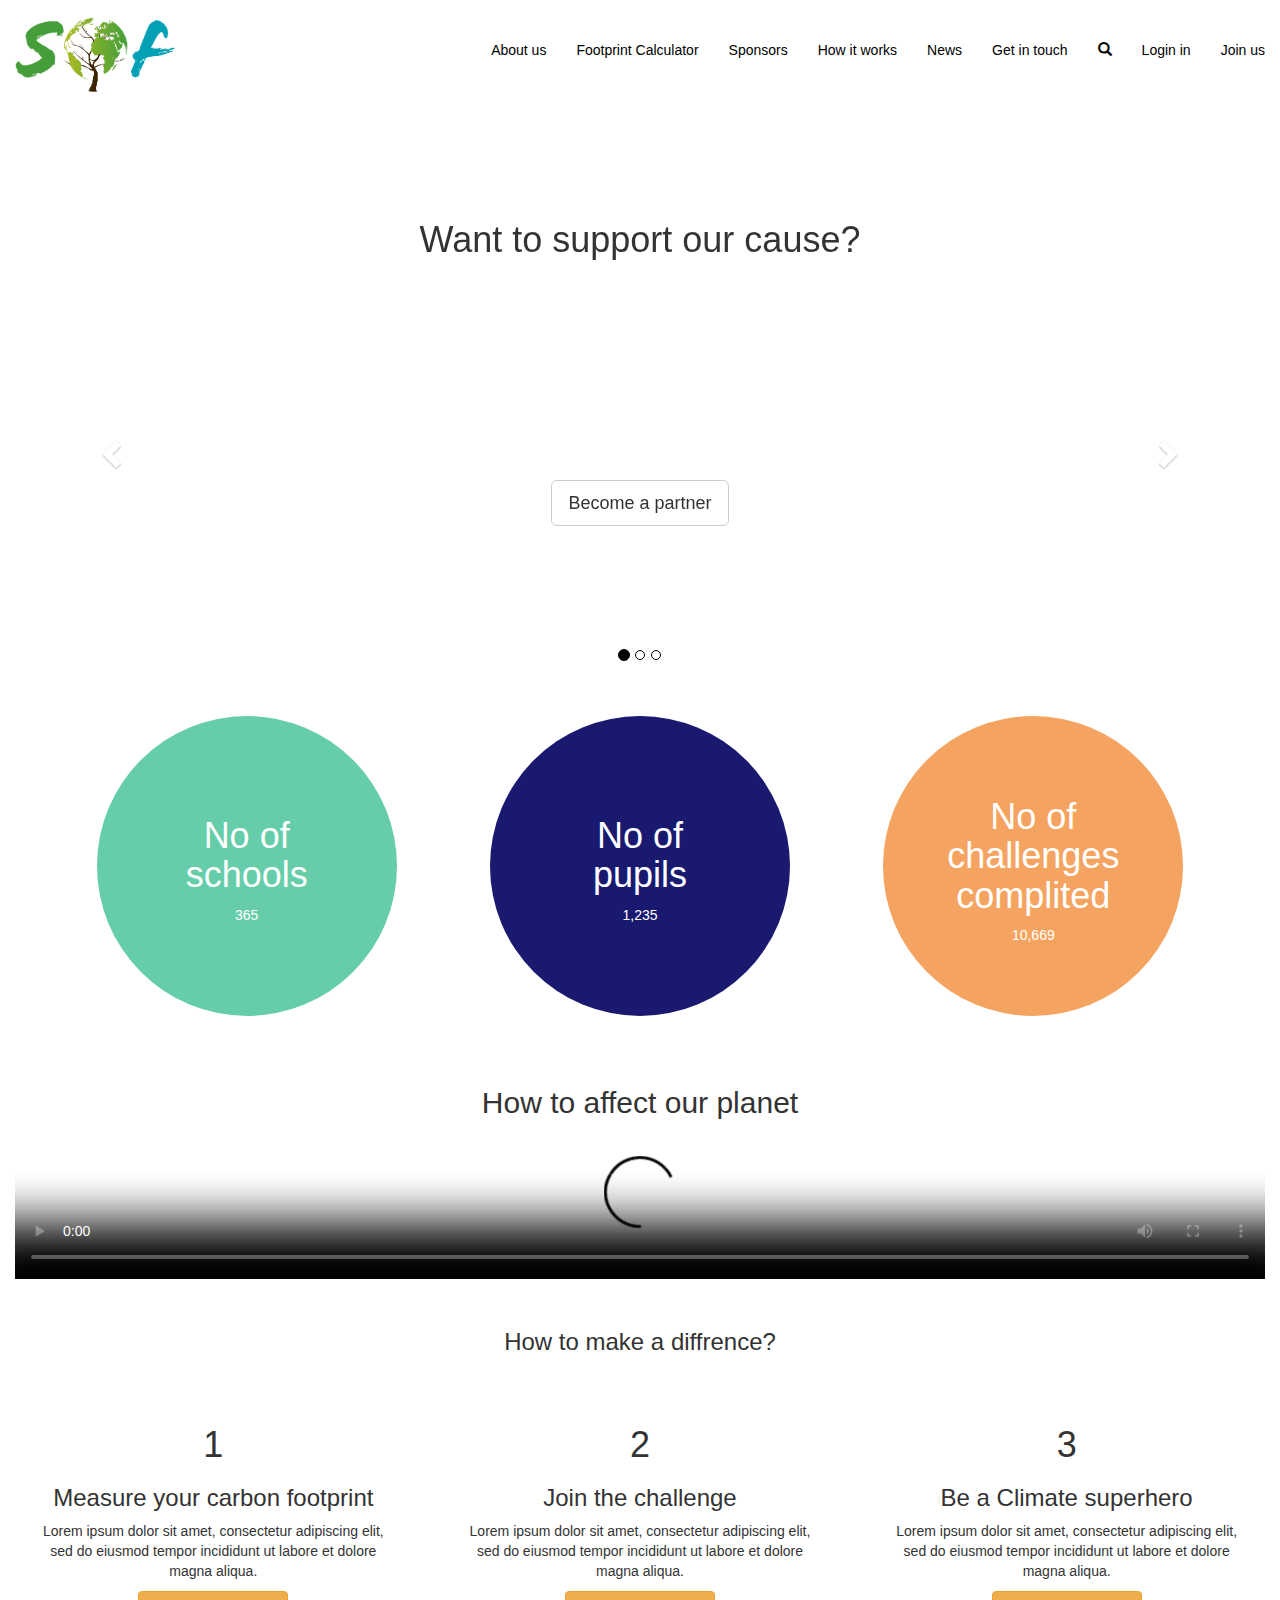
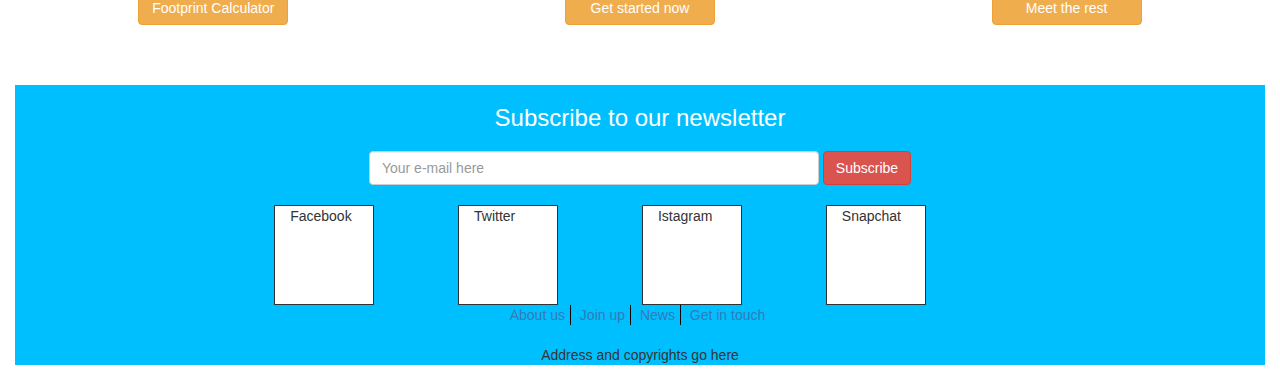
==== commit 0b640620: "plus sponsors" ====
--- a/index.html
+++ b/index.html
@@ -1,3 +1,12 @@
+<!--
+* Author:	Marzena Kacprzak
+*	Assignment:	Minor	Project	– Save Our Future
+*	Student	ID:
+*	Date	:	2016/08/29
+*	Ref:	getbootstrap.com
+-->
+
+
 <!DOCTYPE html>
 <html lang="en">
 <head>
@@ -52,7 +61,7 @@
                     <ul class="nav navbar-nav">
                         <li><a href="aboutus.html">About us</a></li>
                         <li><a href="#">Footprint Calculator</a></li>
-                        <li><a href="#">Sponsors</a></li>
+                        <li><a href="sponsors.html">Sponsors</a></li>
                         <li><a href="#">How it works</a></li>
                         <li><a href="news.html">News</a></li>
                         <li><a href="getintouch.html">Get in touch</a></li>
@@ -144,7 +153,7 @@
 
     <div class="container-video">
         <h2 class="video-title">How to affect our planet</h2>
-        <video class="video-centre" width="1000" controls>
+        <video class="video-centre" poster="images/video-poster.png" controls>
             <source src="video/Save-Our-Future.mp4" type="video/mp4">
         </video>
     </div>
@@ -226,9 +235,9 @@
 
         <div class="footer-lists">
             <ul class="list-inline">
-                <li class="footer-list-item"><a href="#">About us</a></li>
+                <li class="footer-list-item"><a href="aboutus.html">About us</a></li>
                 <li class="footer-list-item"><a href="#">Join up</a></li>
-                <li class="footer-list-item"><a href="#">News</a></li>
+                <li class="footer-list-item"><a href="news.html">News</a></li>
                 <li><a href="#">Get in touch</a></li>
             </ul>
         </div>
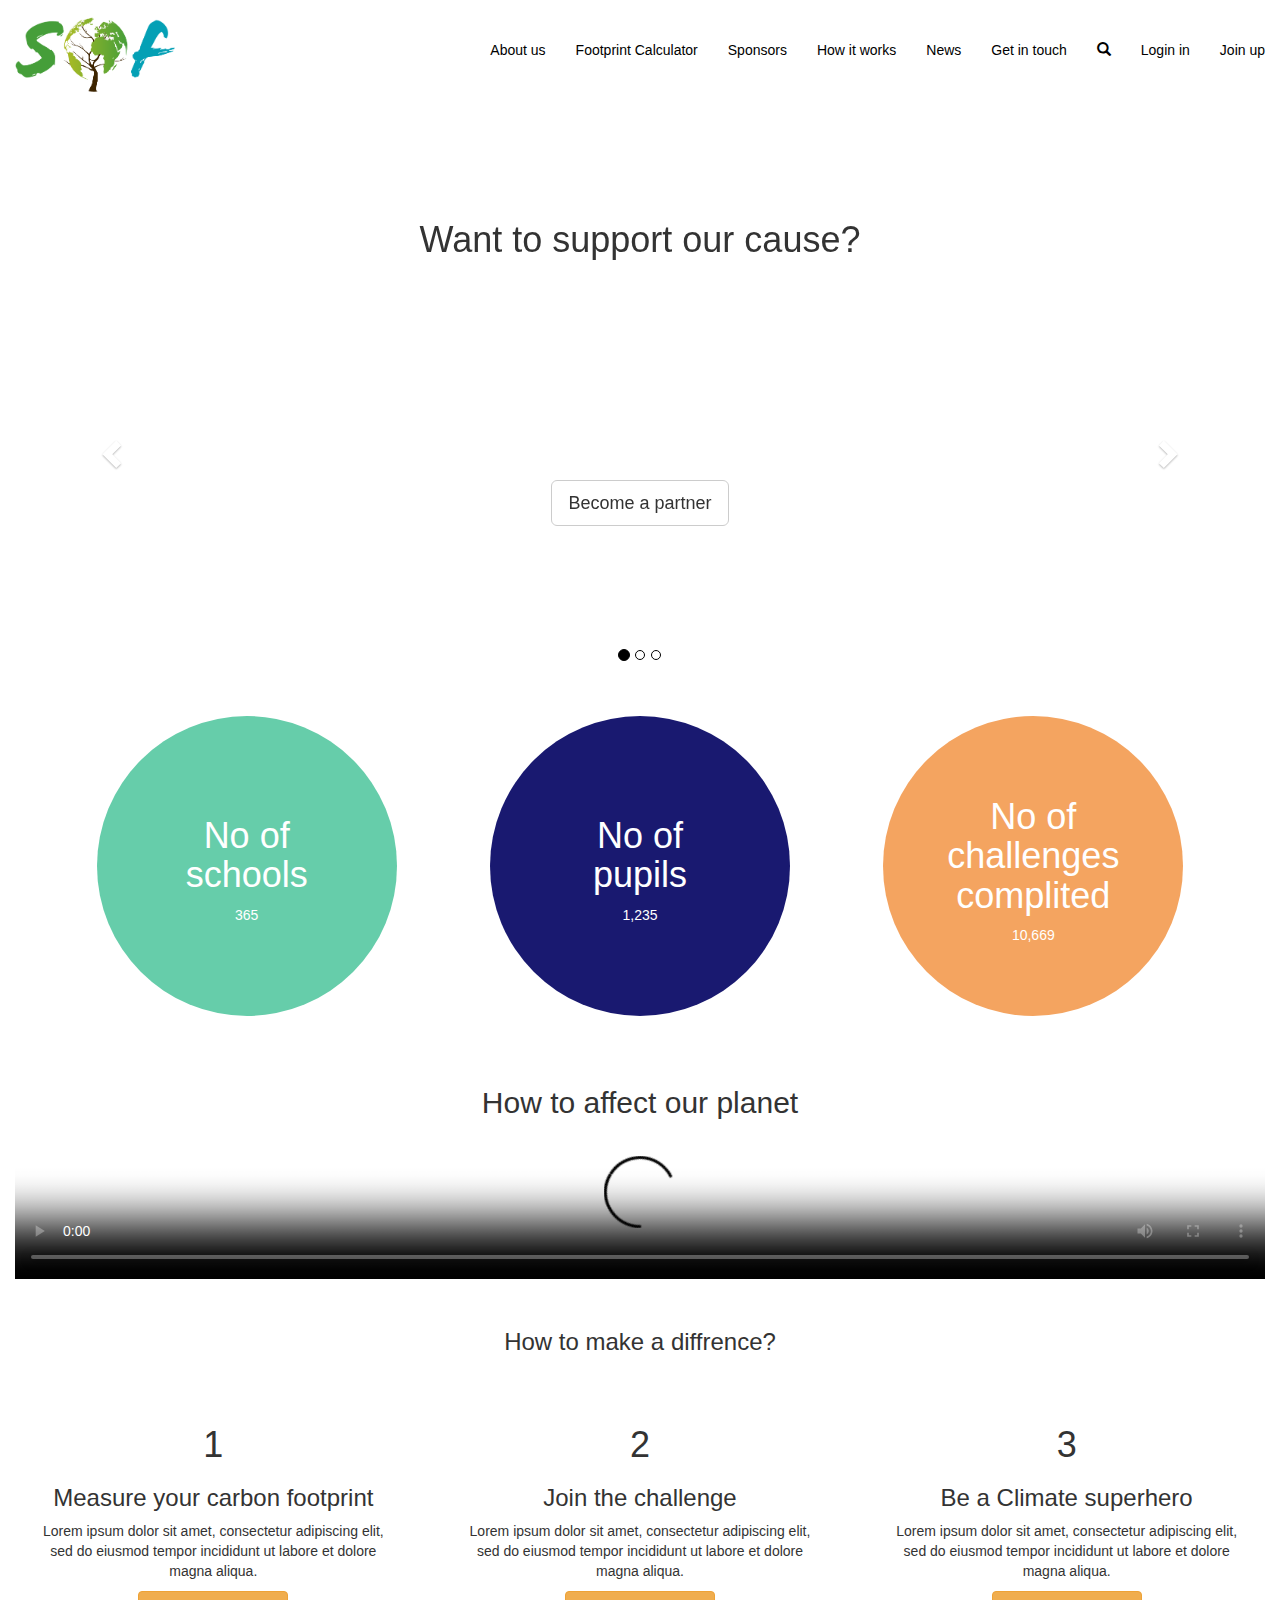
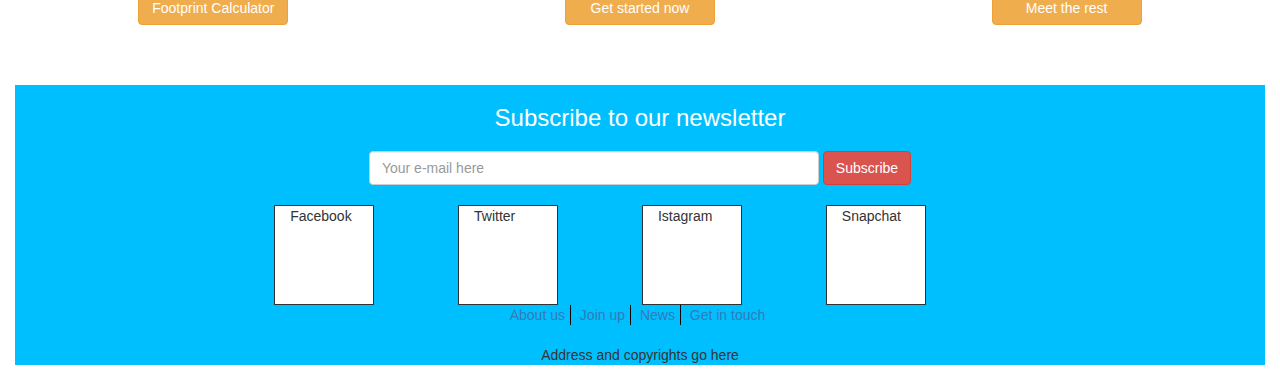
==== commit a0548773: "plus join up" ====
--- a/index.html
+++ b/index.html
@@ -69,7 +69,7 @@
                     <ul class="nav navbar-nav navbar-right">
                         <li><a href="#"><span class="glyphicon glyphicon-search"></span></a></li>
                         <li><a href="#">Login in</a></li>
-                        <li><a href="#">Join us</a></li>
+                        <li><a href="joinup.html">Join up</a></li>
                     </ul>
                 </div>
             </div>
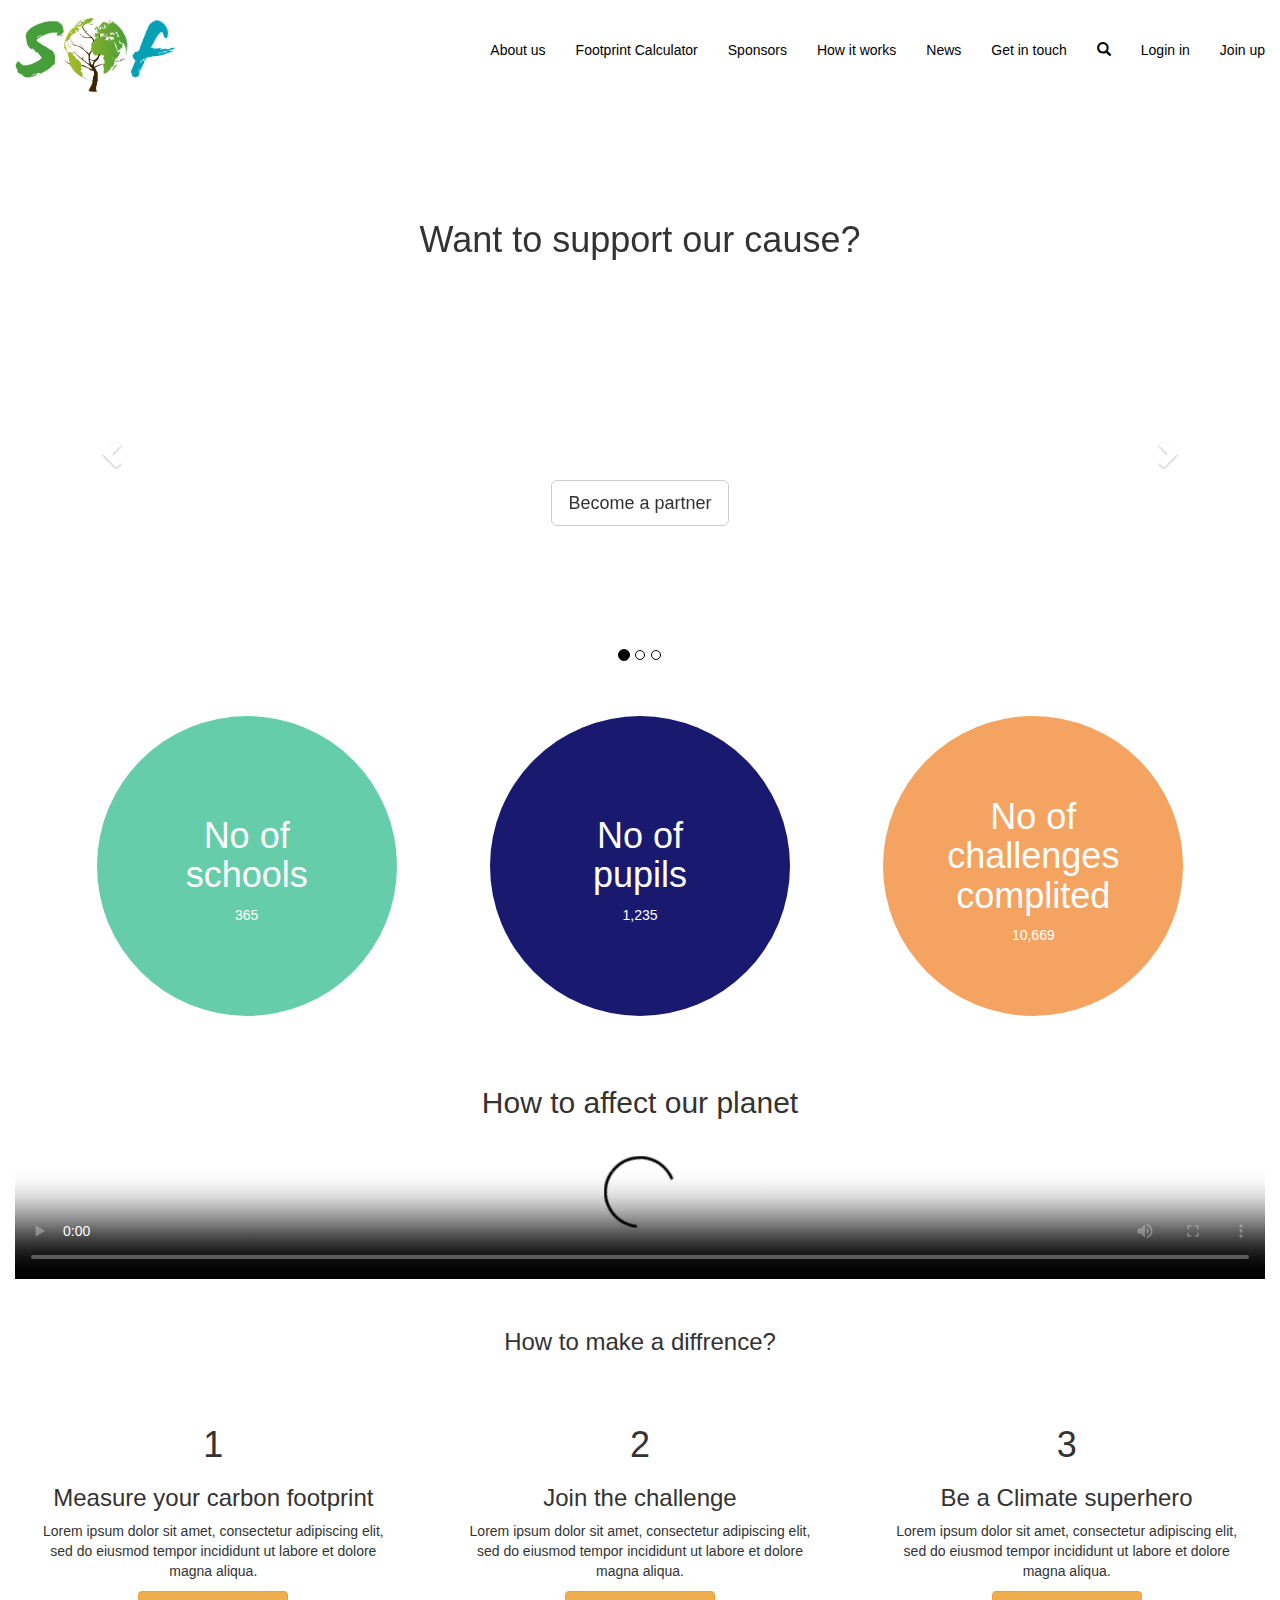
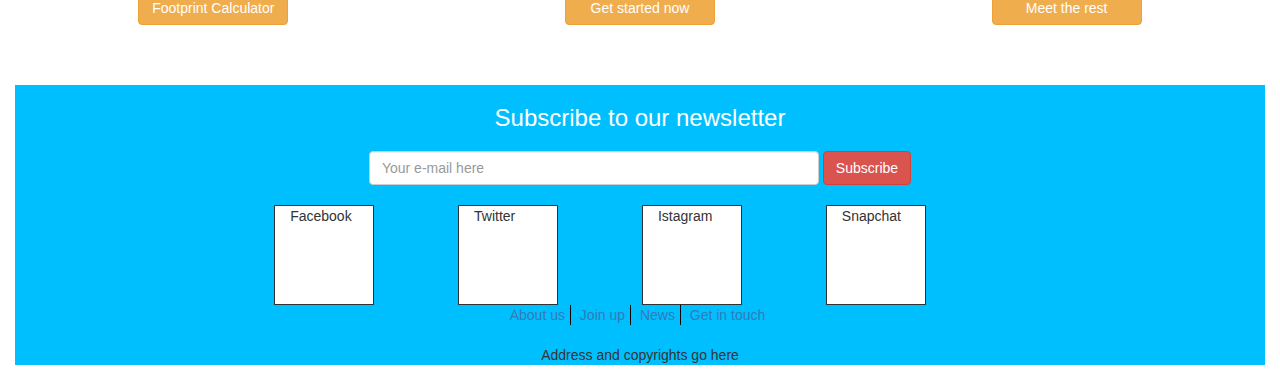
==== commit 569a03cb: "calculator-changes" ====
--- a/index.html
+++ b/index.html
@@ -60,7 +60,7 @@
                 <div class="collapse navbar-collapse pull-right" id="sofNav">
                     <ul class="nav navbar-nav">
                         <li><a href="aboutus.html">About us</a></li>
-                        <li><a href="#">Footprint Calculator</a></li>
+                        <li><a href="calculator.html">Footprint Calculator</a></li>
                         <li><a href="sponsors.html">Sponsors</a></li>
                         <li><a href="#">How it works</a></li>
                         <li><a href="news.html">News</a></li>
@@ -68,7 +68,7 @@
                     </ul>
                     <ul class="nav navbar-nav navbar-right">
                         <li><a href="#"><span class="glyphicon glyphicon-search"></span></a></li>
-                        <li><a href="#">Login in</a></li>
+                        <li><a href="login.html">Login in</a></li>
                         <li><a href="joinup.html">Join up</a></li>
                     </ul>
                 </div>
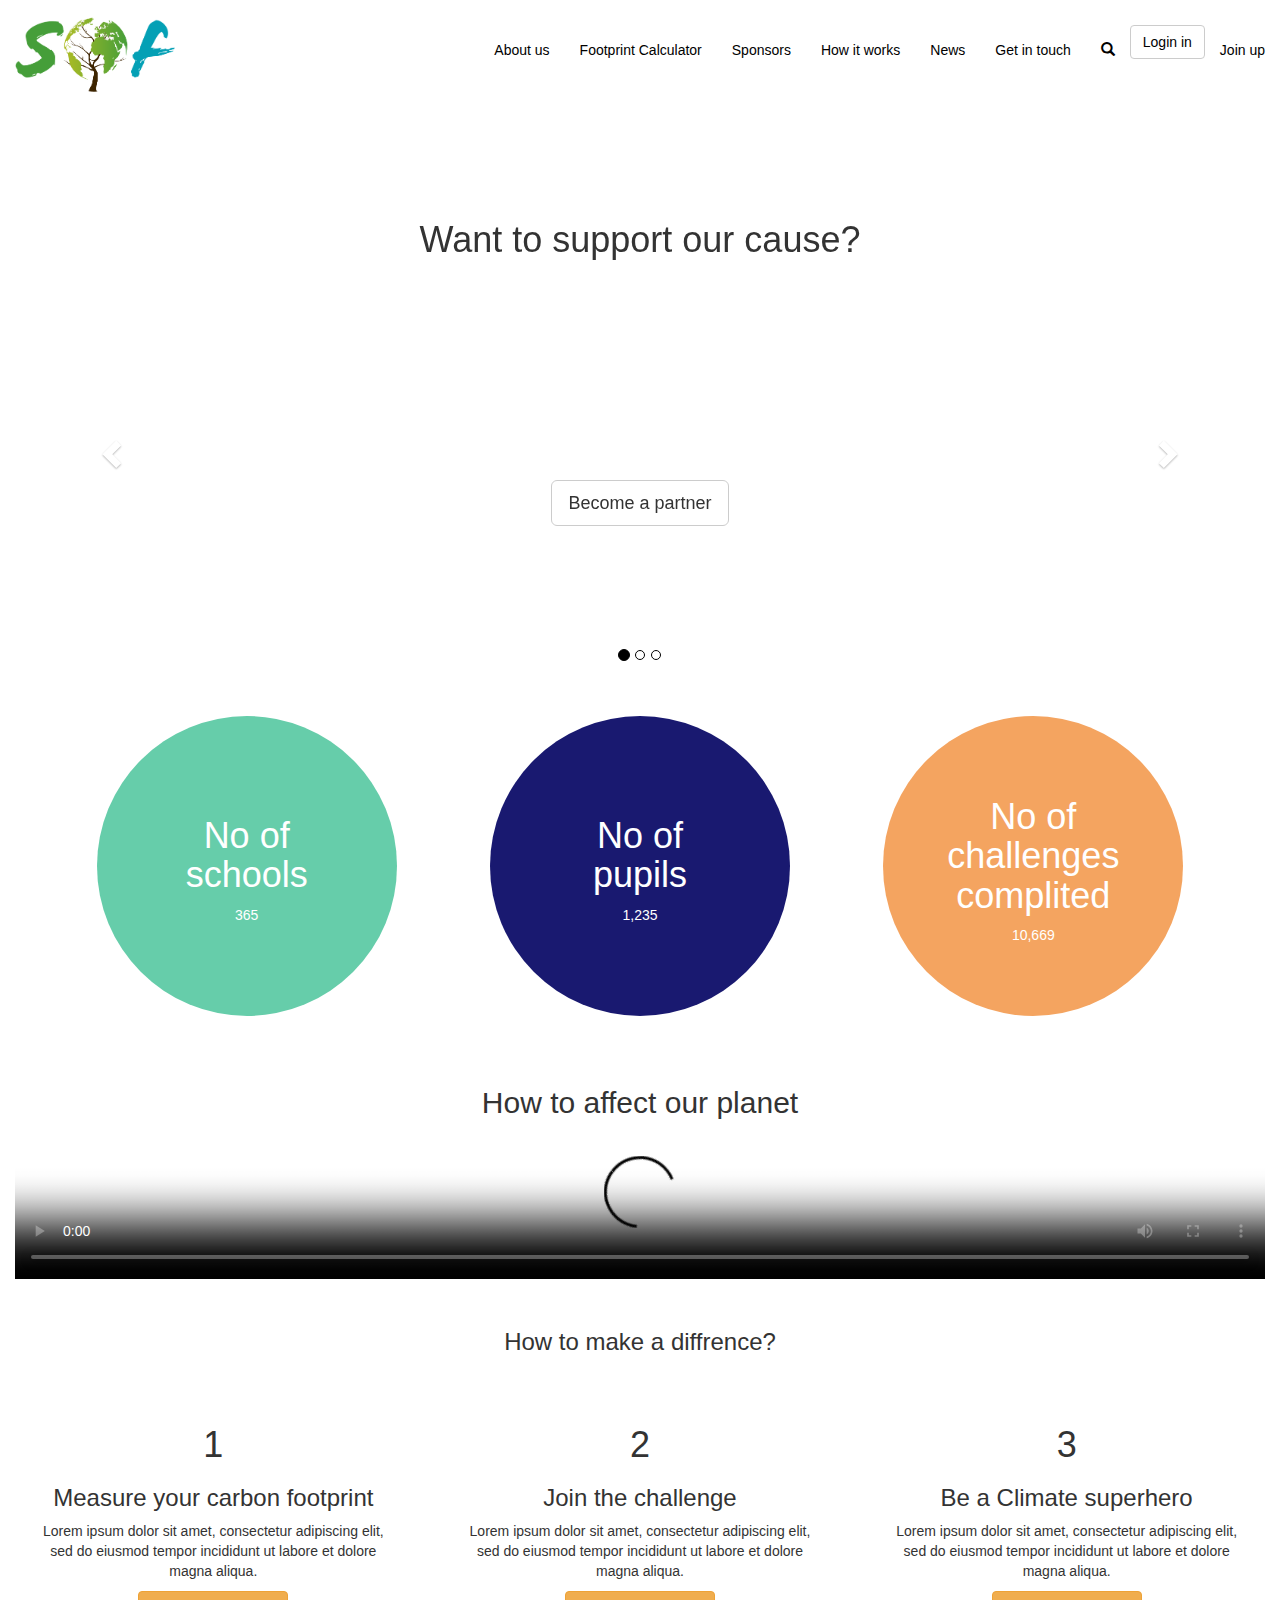
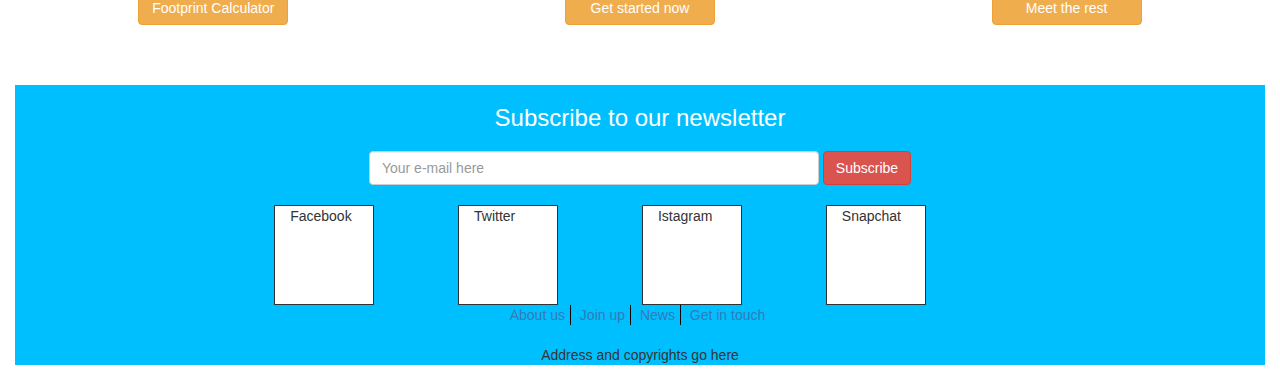
==== commit ce168d6c: "popover" ====
--- a/index.html
+++ b/index.html
@@ -68,7 +68,19 @@
                     </ul>
                     <ul class="nav navbar-nav navbar-right">
                         <li><a href="#"><span class="glyphicon glyphicon-search"></span></a></li>
-                        <li><a href="login.html">Login in</a></li>
+                        <!--<li><a href="login.html">Login in</a></li>-->
+                        <li>
+                            <div class="popover-markup"> 
+                                <a href="#" class="trigger btn btn-default">Login in</a> 
+                                <div class="head hide">Login in</div>
+                                <div class="content hide">
+                                    <div class="form-group">
+                                        <input type="text" class="form-control" placeholder="Type something II…">
+                                    </div>
+                                <button type="submit" class="btn btn-default btn-block">Submit</button>
+                                </div>
+                            </div>
+                        </li>
                         <li><a href="joinup.html">Join up</a></li>
                     </ul>
                 </div>
